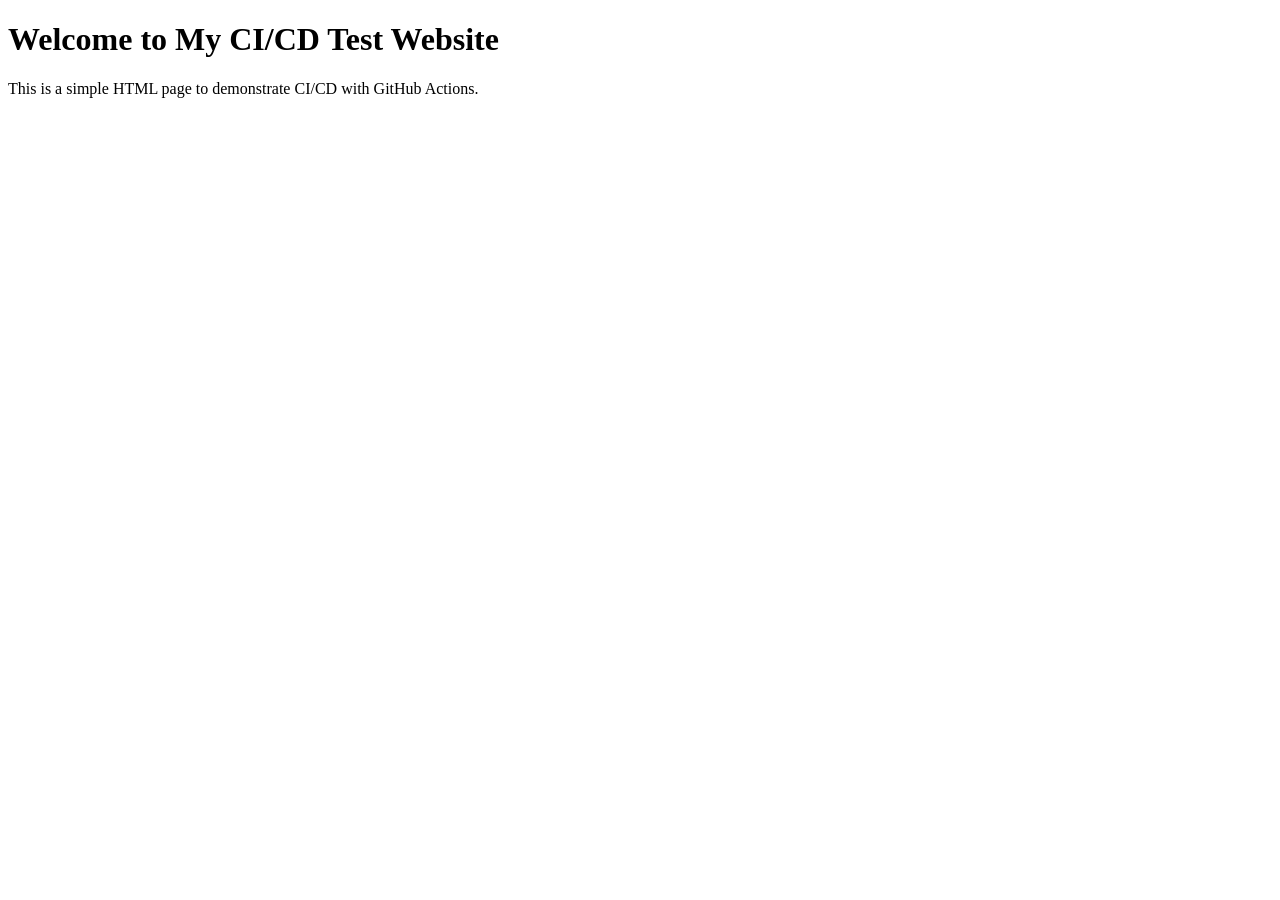
==== index.html @ bc49cac0 "test 1" ====
<!DOCTYPE html>
<html lang="en">
<head>
    <meta charset="UTF-8">
    <meta name="viewport" content="width=device-width, initial-scale=1.0">
    <title>CI/CD Test Website</title>
</head>
<body>
    <h1>Welcome to My CI/CD Test Website</h1>
    <p>This is a simple HTML page to demonstrate CI/CD with GitHub Actions.</p>
</body>
</html>
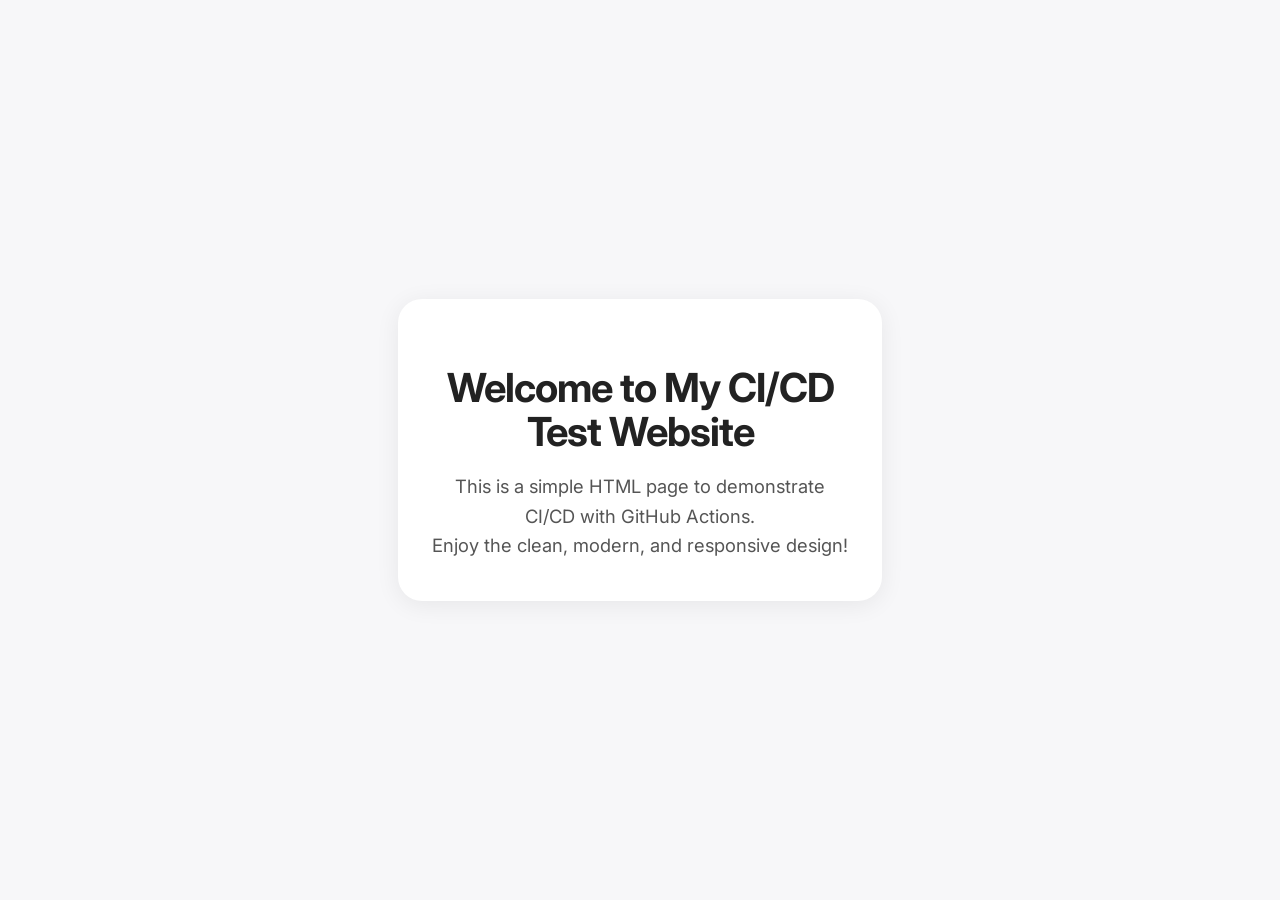
==== commit fad24a4c: "responsive text push" ====
--- a/index.html
+++ b/index.html
@@ -4,9 +4,59 @@
     <meta charset="UTF-8">
     <meta name="viewport" content="width=device-width, initial-scale=1.0">
     <title>CI/CD Test Website</title>
+    <link href="https://fonts.googleapis.com/css2?family=Inter:wght@400;700&display=swap" rel="stylesheet">
+    <style>
+        body {
+            margin: 0;
+            padding: 0;
+            font-family: 'Inter', Arial, sans-serif;
+            background: #f7f7f9;
+            color: #222;
+            min-height: 100vh;
+            display: flex;
+            flex-direction: column;
+            align-items: center;
+            justify-content: center;
+        }
+        .container {
+            background: #fff;
+            border-radius: 1.5rem;
+            box-shadow: 0 4px 24px rgba(0,0,0,0.07);
+            padding: 2.5rem 2rem;
+            max-width: 420px;
+            width: 90vw;
+            text-align: center;
+        }
+        h1 {
+            font-size: 2.5rem;
+            font-weight: 700;
+            margin-bottom: 1rem;
+            letter-spacing: -1px;
+            line-height: 1.1;
+        }
+        p {
+            font-size: 1.15rem;
+            color: #555;
+            margin-bottom: 0;
+            line-height: 1.6;
+        }
+        @media (max-width: 600px) {
+            .container {
+                padding: 1.5rem 0.5rem;
+            }
+            h1 {
+                font-size: 2rem;
+            }
+            p {
+                font-size: 1rem;
+            }
+        }
+    </style>
 </head>
 <body>
-    <h1>Welcome to My CI/CD Test Website</h1>
-    <p>This is a simple HTML page to demonstrate CI/CD with GitHub Actions.</p>
+    <div class="container">
+        <h1>Welcome to My CI/CD Test Website</h1>
+        <p>This is a simple HTML page to demonstrate CI/CD with GitHub Actions.<br>Enjoy the clean, modern, and responsive design!</p>
+    </div>
 </body>
 </html> 
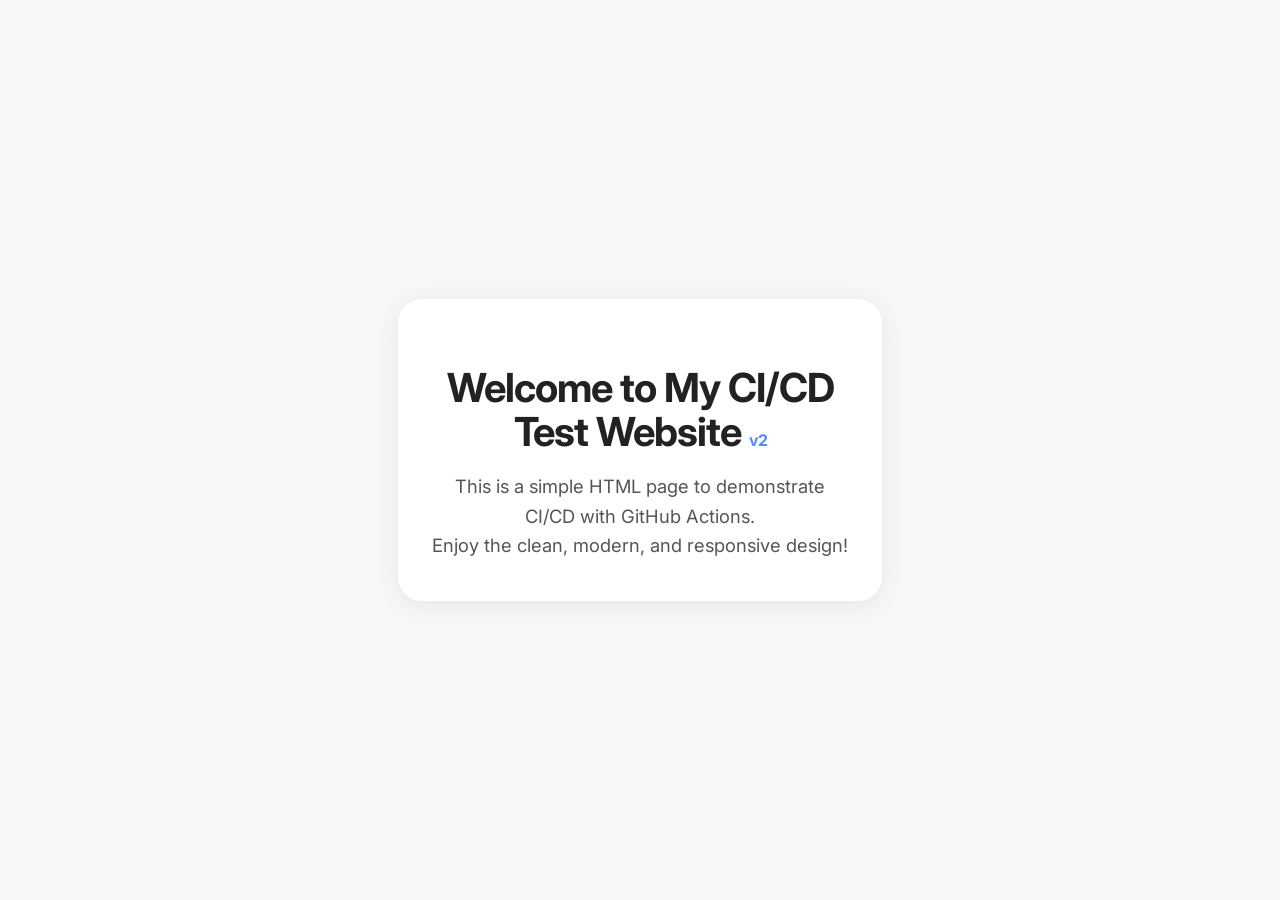
==== commit a6b0c21d: "heading" ====
--- a/index.html
+++ b/index.html
@@ -55,7 +55,7 @@
 </head>
 <body>
     <div class="container">
-        <h1>Welcome to My CI/CD Test Website</h1>
+        <h1>Welcome to My CI/CD Test Website <span style="font-size:1rem;color:#4f8cff;">v2</span></h1>
         <p>This is a simple HTML page to demonstrate CI/CD with GitHub Actions.<br>Enjoy the clean, modern, and responsive design!</p>
     </div>
 </body>
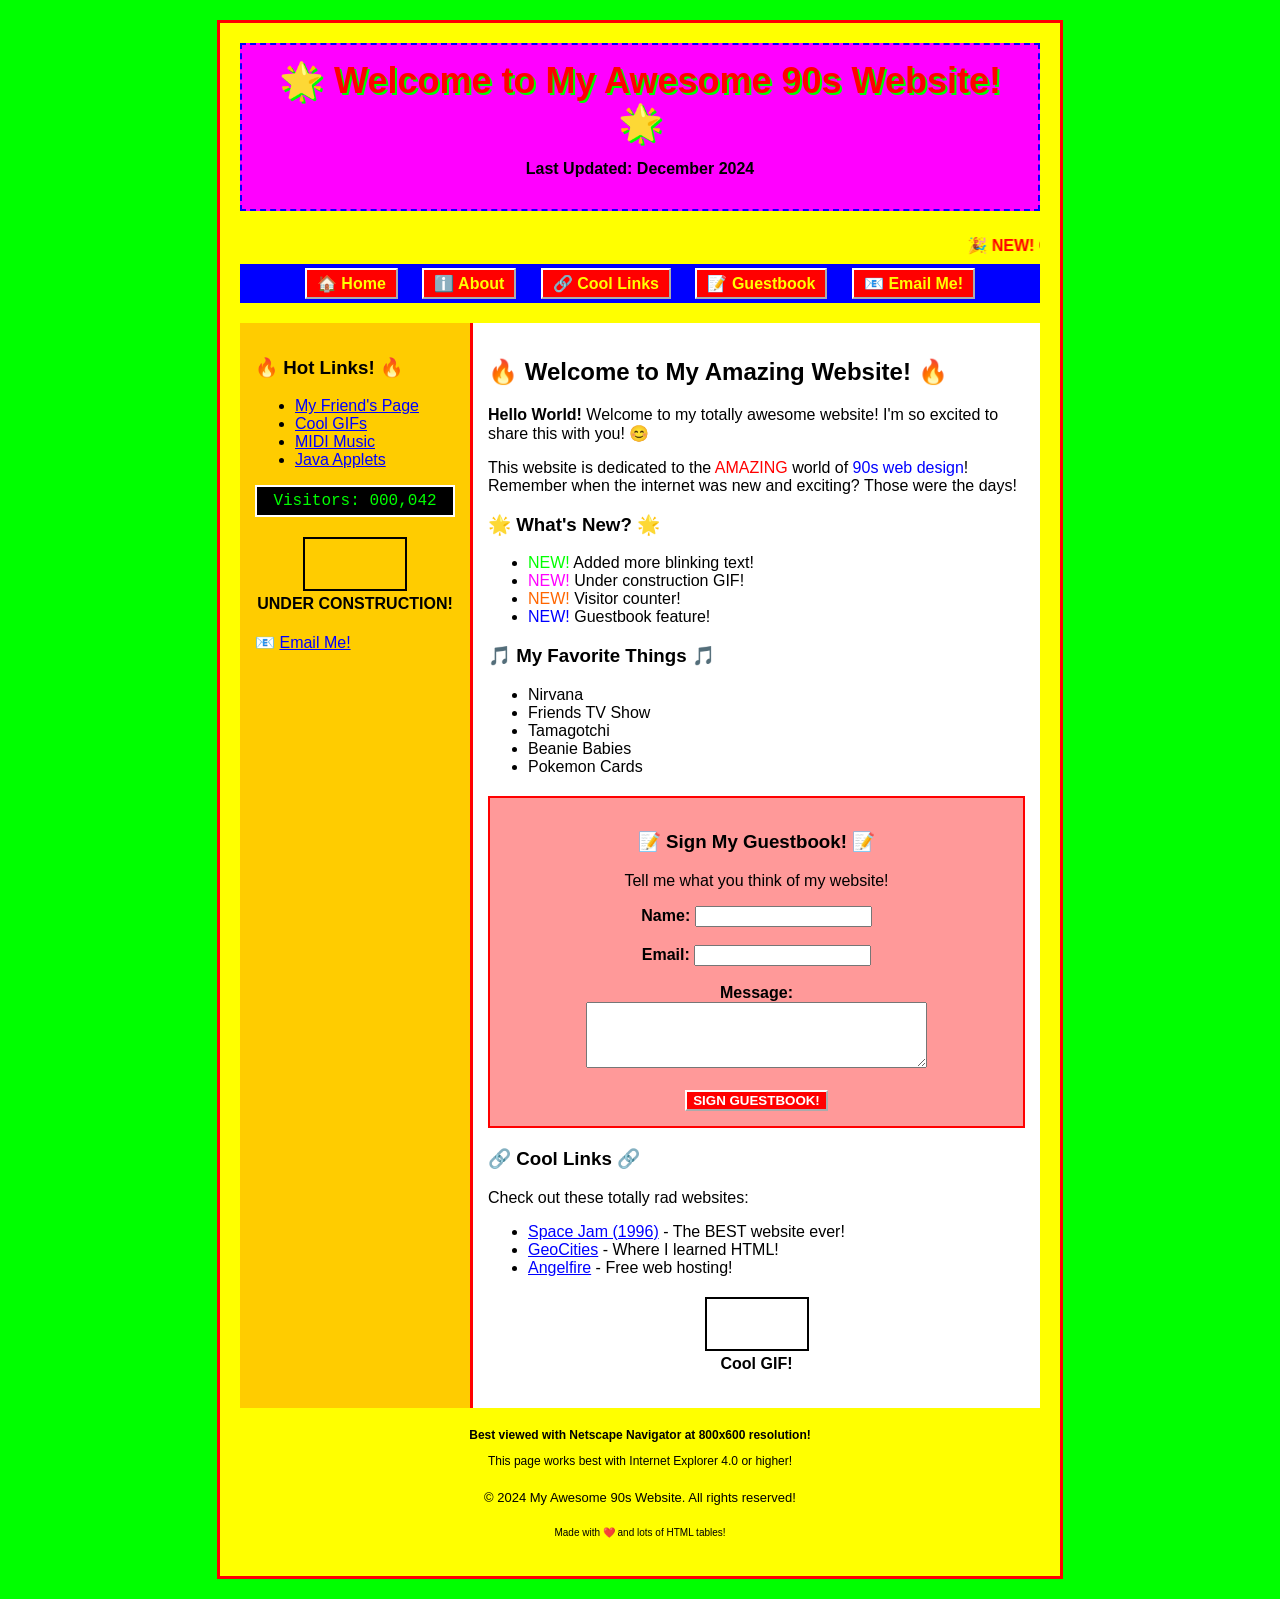
==== commit 893048f9: "Transform to authentic 90s-style website with bright colors, table layout, and nostalgic content" ====
--- a/index.html
+++ b/index.html
@@ -3,60 +3,252 @@
 <head>
     <meta charset="UTF-8">
     <meta name="viewport" content="width=device-width, initial-scale=1.0">
-    <title>CI/CD Test Website</title>
-    <link href="https://fonts.googleapis.com/css2?family=Inter:wght@400;700&display=swap" rel="stylesheet">
+    <title>🌟 Welcome to My Awesome 90s Website! 🌟</title>
     <style>
         body {
+            background: #00ff00 url('[data-uri]') repeat;
+            font-family: "Comic Sans MS", cursive, sans-serif;
             margin: 0;
-            padding: 0;
-            font-family: 'Inter', Arial, sans-serif;
-            background: #f7f7f9;
-            color: #222;
-            min-height: 100vh;
-            display: flex;
-            flex-direction: column;
-            align-items: center;
-            justify-content: center;
-        }
+            padding: 20px;
+            color: #000000;
+        }
+        
         .container {
-            background: #fff;
-            border-radius: 1.5rem;
-            box-shadow: 0 4px 24px rgba(0,0,0,0.07);
-            padding: 2.5rem 2rem;
-            max-width: 420px;
-            width: 90vw;
-            text-align: center;
-        }
-        h1 {
-            font-size: 2.5rem;
-            font-weight: 700;
-            margin-bottom: 1rem;
-            letter-spacing: -1px;
-            line-height: 1.1;
-        }
-        p {
-            font-size: 1.15rem;
-            color: #555;
-            margin-bottom: 0;
-            line-height: 1.6;
-        }
-        @media (max-width: 600px) {
-            .container {
-                padding: 1.5rem 0.5rem;
-            }
-            h1 {
-                font-size: 2rem;
-            }
-            p {
-                font-size: 1rem;
-            }
+            background: #ffff00;
+            border: 3px solid #ff0000;
+            padding: 20px;
+            max-width: 800px;
+            margin: 0 auto;
+        }
+        
+        .header {
+            text-align: center;
+            background: #ff00ff;
+            padding: 15px;
+            border: 2px dashed #0000ff;
+            margin-bottom: 20px;
+        }
+        
+        .header h1 {
+            color: #ff0000;
+            font-size: 36px;
+            text-shadow: 2px 2px #00ff00;
+            margin: 0;
+            animation: blink 1s infinite;
+        }
+        
+        @keyframes blink {
+            0%, 50% { opacity: 1; }
+            51%, 100% { opacity: 0; }
+        }
+        
+        .nav {
+            background: #0000ff;
+            padding: 10px;
+            margin-bottom: 20px;
+            text-align: center;
+        }
+        
+        .nav a {
+            color: #ffff00;
+            text-decoration: none;
+            font-weight: bold;
+            margin: 0 10px;
+            padding: 5px 10px;
+            border: 2px outset #ffffff;
+            background: #ff0000;
+        }
+        
+        .nav a:hover {
+            border: 2px inset #ffffff;
+            background: #00ff00;
+            color: #000000;
+        }
+        
+        .content {
+            display: table;
+            width: 100%;
+        }
+        
+        .sidebar {
+            display: table-cell;
+            width: 200px;
+            background: #ffcc00;
+            padding: 15px;
+            vertical-align: top;
+            border-right: 3px solid #ff0000;
+        }
+        
+        .main-content {
+            display: table-cell;
+            padding: 15px;
+            background: #ffffff;
+        }
+        
+        .construction {
+            text-align: center;
+            margin: 20px 0;
+        }
+        
+        .construction img {
+            width: 100px;
+            height: 50px;
+            border: 2px solid #000000;
+        }
+        
+        .guestbook {
+            background: #ff9999;
+            border: 2px solid #ff0000;
+            padding: 15px;
+            margin: 20px 0;
+            text-align: center;
+        }
+        
+        .counter {
+            background: #000000;
+            color: #00ff00;
+            font-family: "Courier New", monospace;
+            padding: 5px;
+            text-align: center;
+            border: 2px solid #ffffff;
+            margin: 10px 0;
+        }
+        
+        .best-viewed {
+            text-align: center;
+            margin: 20px 0;
+            font-size: 12px;
+        }
+        
+        .email-icon {
+            animation: rotate 2s linear infinite;
+        }
+        
+        @keyframes rotate {
+            from { transform: rotate(0deg); }
+            to { transform: rotate(360deg); }
+        }
+        
+        marquee {
+            background: #ffff00;
+            color: #ff0000;
+            font-weight: bold;
+            padding: 5px;
+        }
+        
+        .flame {
+            color: #ff6600;
+            font-size: 24px;
+            animation: flicker 0.5s infinite;
+        }
+        
+        @keyframes flicker {
+            0%, 100% { opacity: 1; }
+            50% { opacity: 0.5; }
         }
     </style>
 </head>
 <body>
     <div class="container">
-        <h1>Welcome to My CI/CD Test Website <span style="font-size:1rem;color:#4f8cff;">v2</span></h1>
-        <p>This is a simple HTML page to demonstrate CI/CD with GitHub Actions.<br>Enjoy the clean, modern, and responsive design!</p>
+        <div class="header">
+            <h1>🌟 Welcome to My Awesome 90s Website! 🌟</h1>
+            <p><strong>Last Updated: December 2024</strong></p>
+        </div>
+        
+        <marquee scrollamount="5">🎉 NEW! Check out our amazing content! 🎉</marquee>
+        
+        <div class="nav">
+            <a href="#home">🏠 Home</a>
+            <a href="#about">ℹ️ About</a>
+            <a href="#links">🔗 Cool Links</a>
+            <a href="#guestbook">📝 Guestbook</a>
+            <a href="#email">📧 Email Me!</a>
+        </div>
+        
+        <div class="content">
+            <div class="sidebar">
+                <h3>🔥 Hot Links! 🔥</h3>
+                <ul>
+                    <li><a href="#" style="color: #0000ff; text-decoration: underline;">My Friend's Page</a></li>
+                    <li><a href="#" style="color: #0000ff; text-decoration: underline;">Cool GIFs</a></li>
+                    <li><a href="#" style="color: #0000ff; text-decoration: underline;">MIDI Music</a></li>
+                    <li><a href="#" style="color: #0000ff; text-decoration: underline;">Java Applets</a></li>
+                </ul>
+                
+                <div class="counter">
+                    Visitors: 000,042
+                </div>
+                
+                <div class="construction">
+                    <img src="[data-uri]" alt="Under Construction">
+                    <br><strong>UNDER CONSTRUCTION!</strong>
+                </div>
+                
+                <div class="email-icon">
+                    📧 <a href="mailto:webmaster@90s.com" style="color: #0000ff;">Email Me!</a>
+                </div>
+            </div>
+            
+            <div class="main-content">
+                <h2><span class="flame">🔥</span> Welcome to My Amazing Website! <span class="flame">🔥</span></h2>
+                
+                <p><strong>Hello World!</strong> Welcome to my totally awesome website! I'm so excited to share this with you! 😊</p>
+                
+                <p>This website is dedicated to the <font color="#ff0000">AMAZING</font> world of <font color="#0000ff">90s web design</font>! Remember when the internet was new and exciting? Those were the days!</p>
+                
+                <h3>🌟 What's New? 🌟</h3>
+                <ul>
+                    <li><font color="#00ff00">NEW!</font> Added more blinking text!</li>
+                    <li><font color="#ff00ff">NEW!</font> Under construction GIF!</li>
+                    <li><font color="#ff6600">NEW!</font> Visitor counter!</li>
+                    <li><font color="#0000ff">NEW!</font> Guestbook feature!</li>
+                </ul>
+                
+                <h3>🎵 My Favorite Things 🎵</h3>
+                <ul>
+                    <li>Nirvana</li>
+                    <li>Friends TV Show</li>
+                    <li>Tamagotchi</li>
+                    <li>Beanie Babies</li>
+                    <li>Pokemon Cards</li>
+                </ul>
+                
+                <div class="guestbook">
+                    <h3>📝 Sign My Guestbook! 📝</h3>
+                    <p>Tell me what you think of my website!</p>
+                    <form>
+                        <strong>Name:</strong> <input type="text" size="20"><br><br>
+                        <strong>Email:</strong> <input type="text" size="20"><br><br>
+                        <strong>Message:</strong><br>
+                        <textarea rows="4" cols="40"></textarea><br><br>
+                        <input type="submit" value="SIGN GUESTBOOK!" style="background: #ff0000; color: #ffffff; font-weight: bold; border: 2px outset #ffffff;">
+                    </form>
+                </div>
+                
+                <h3>🔗 Cool Links 🔗</h3>
+                <p>Check out these totally rad websites:</p>
+                <ul>
+                    <li><a href="#" style="color: #0000ff; text-decoration: underline;">Space Jam (1996)</a> - The BEST website ever!</li>
+                    <li><a href="#" style="color: #0000ff; text-decoration: underline;">GeoCities</a> - Where I learned HTML!</li>
+                    <li><a href="#" style="color: #0000ff; text-decoration: underline;">Angelfire</a> - Free web hosting!</li>
+                </ul>
+                
+                <div style="text-align: center; margin: 20px 0;">
+                    <img src="[data-uri]" alt="Cool GIF" width="100" height="50" style="border: 2px solid #000000;">
+                    <br><strong>Cool GIF!</strong>
+                </div>
+            </div>
+        </div>
+        
+        <div class="best-viewed">
+            <p><strong>Best viewed with Netscape Navigator at 800x600 resolution!</strong></p>
+            <p>This page works best with Internet Explorer 4.0 or higher!</p>
+        </div>
+        
+        <div style="text-align: center; margin-top: 20px;">
+            <p><font size="2">© 2024 My Awesome 90s Website. All rights reserved!</font></p>
+            <p><font size="1">Made with ❤️ and lots of HTML tables!</font></p>
+        </div>
     </div>
 </body>
 </html> 
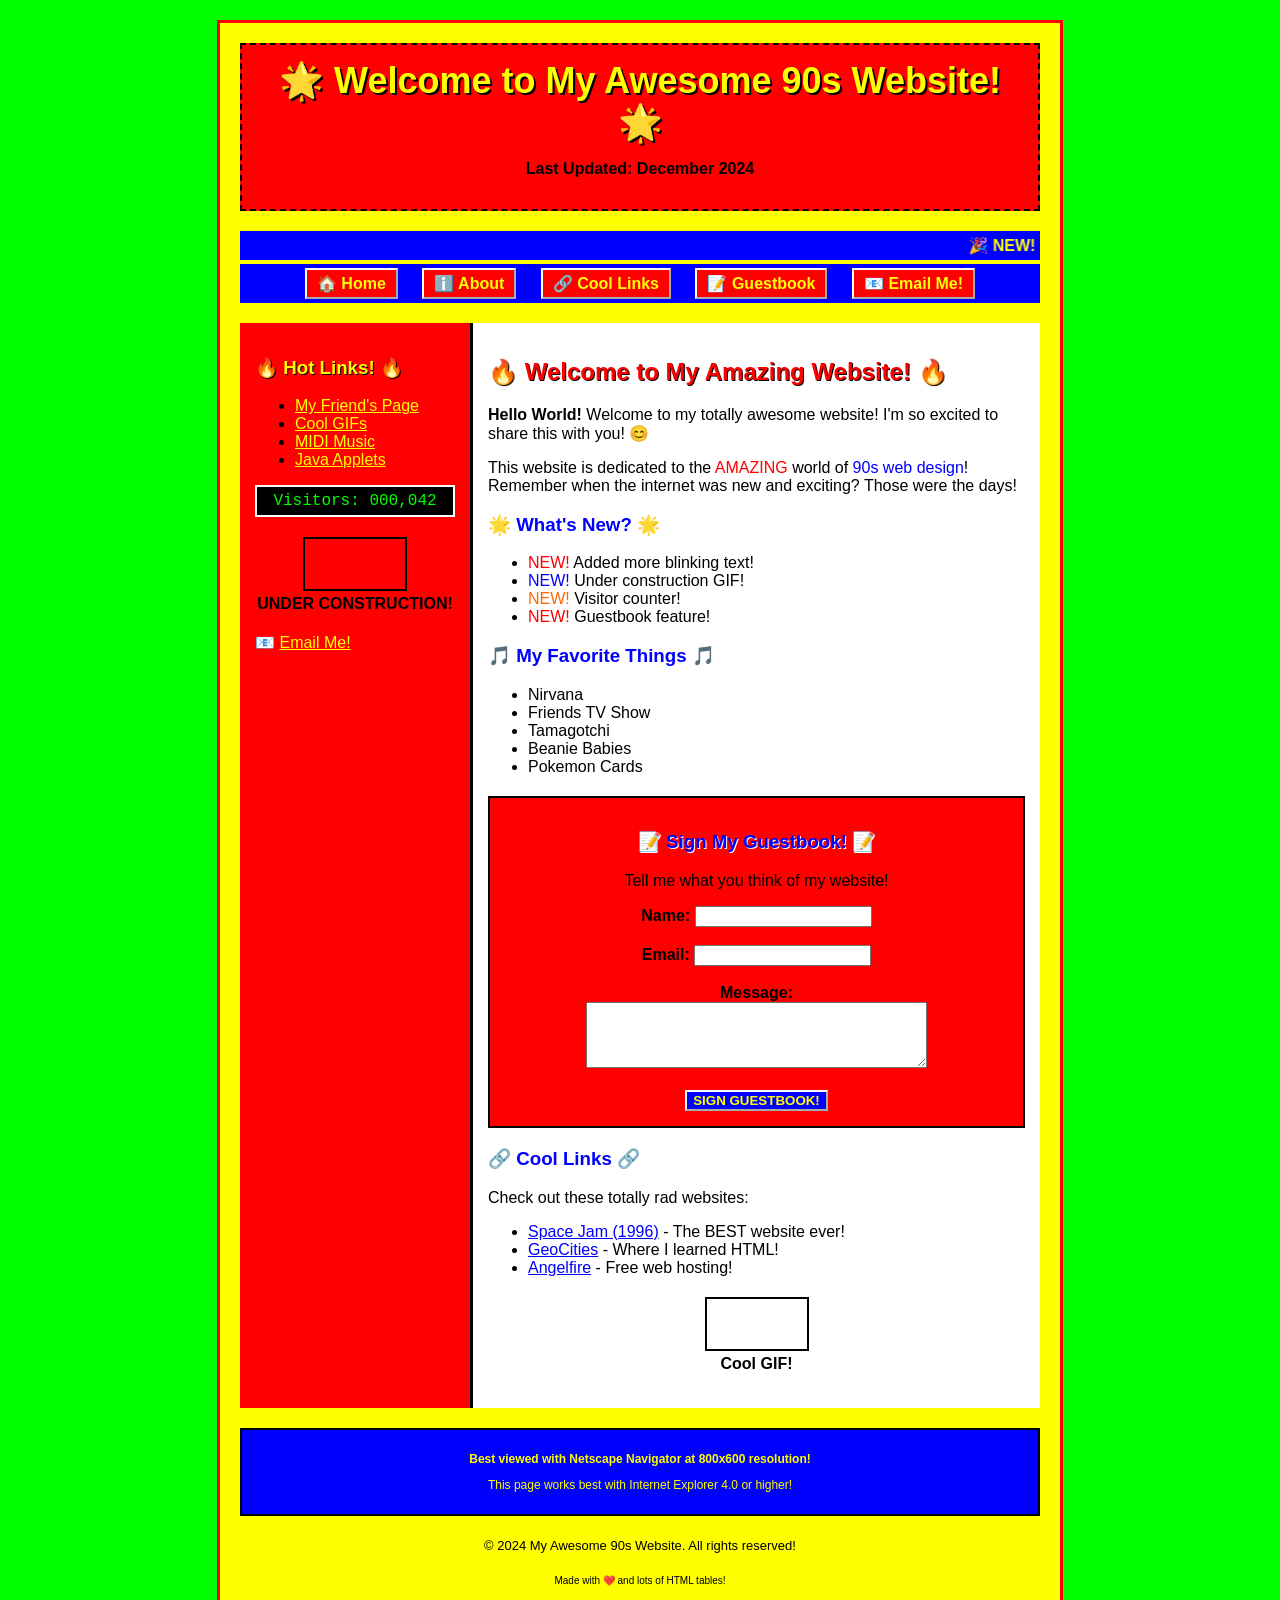
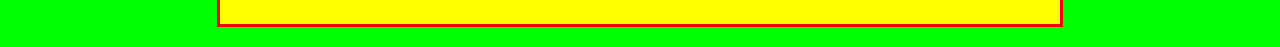
==== commit afa5c023: "Refine 90s design: reduce color palette for better coherence" ====
--- a/index.html
+++ b/index.html
@@ -23,16 +23,16 @@
         
         .header {
             text-align: center;
-            background: #ff00ff;
-            padding: 15px;
-            border: 2px dashed #0000ff;
+            background: #ff0000;
+            padding: 15px;
+            border: 2px dashed #000000;
             margin-bottom: 20px;
         }
         
         .header h1 {
-            color: #ff0000;
+            color: #ffff00;
             font-size: 36px;
-            text-shadow: 2px 2px #00ff00;
+            text-shadow: 2px 2px #000000;
             margin: 0;
             animation: blink 1s infinite;
         }
@@ -61,7 +61,7 @@
         
         .nav a:hover {
             border: 2px inset #ffffff;
-            background: #00ff00;
+            background: #ffff00;
             color: #000000;
         }
         
@@ -73,10 +73,20 @@
         .sidebar {
             display: table-cell;
             width: 200px;
-            background: #ffcc00;
+            background: #ff0000;
             padding: 15px;
             vertical-align: top;
-            border-right: 3px solid #ff0000;
+            border-right: 3px solid #000000;
+        }
+        
+        .sidebar h3 {
+            color: #ffff00;
+            text-shadow: 1px 1px #000000;
+        }
+        
+        .sidebar a {
+            color: #ffff00;
+            text-decoration: underline;
         }
         
         .main-content {
@@ -97,11 +107,16 @@
         }
         
         .guestbook {
-            background: #ff9999;
-            border: 2px solid #ff0000;
+            background: #ff0000;
+            border: 2px solid #000000;
             padding: 15px;
             margin: 20px 0;
             text-align: center;
+        }
+        
+        .guestbook h3 {
+            color: #ffff00;
+            text-shadow: 1px 1px #000000;
         }
         
         .counter {
@@ -118,6 +133,10 @@
             text-align: center;
             margin: 20px 0;
             font-size: 12px;
+            background: #0000ff;
+            color: #ffff00;
+            padding: 10px;
+            border: 2px solid #000000;
         }
         
         .email-icon {
@@ -130,8 +149,8 @@
         }
         
         marquee {
-            background: #ffff00;
-            color: #ff0000;
+            background: #0000ff;
+            color: #ffff00;
             font-weight: bold;
             padding: 5px;
         }
@@ -145,6 +164,21 @@
         @keyframes flicker {
             0%, 100% { opacity: 1; }
             50% { opacity: 0.5; }
+        }
+        
+        .main-content h2 {
+            color: #ff0000;
+            text-shadow: 1px 1px #000000;
+        }
+        
+        .main-content h3 {
+            color: #0000ff;
+            text-shadow: 1px 1px #ffffff;
+        }
+        
+        .main-content a {
+            color: #0000ff;
+            text-decoration: underline;
         }
     </style>
 </head>
@@ -169,10 +203,10 @@
             <div class="sidebar">
                 <h3>🔥 Hot Links! 🔥</h3>
                 <ul>
-                    <li><a href="#" style="color: #0000ff; text-decoration: underline;">My Friend's Page</a></li>
-                    <li><a href="#" style="color: #0000ff; text-decoration: underline;">Cool GIFs</a></li>
-                    <li><a href="#" style="color: #0000ff; text-decoration: underline;">MIDI Music</a></li>
-                    <li><a href="#" style="color: #0000ff; text-decoration: underline;">Java Applets</a></li>
+                    <li><a href="#">My Friend's Page</a></li>
+                    <li><a href="#">Cool GIFs</a></li>
+                    <li><a href="#">MIDI Music</a></li>
+                    <li><a href="#">Java Applets</a></li>
                 </ul>
                 
                 <div class="counter">
@@ -185,7 +219,7 @@
                 </div>
                 
                 <div class="email-icon">
-                    📧 <a href="mailto:webmaster@90s.com" style="color: #0000ff;">Email Me!</a>
+                    📧 <a href="mailto:webmaster@90s.com">Email Me!</a>
                 </div>
             </div>
             
@@ -198,10 +232,10 @@
                 
                 <h3>🌟 What's New? 🌟</h3>
                 <ul>
-                    <li><font color="#00ff00">NEW!</font> Added more blinking text!</li>
-                    <li><font color="#ff00ff">NEW!</font> Under construction GIF!</li>
+                    <li><font color="#ff0000">NEW!</font> Added more blinking text!</li>
+                    <li><font color="#0000ff">NEW!</font> Under construction GIF!</li>
                     <li><font color="#ff6600">NEW!</font> Visitor counter!</li>
-                    <li><font color="#0000ff">NEW!</font> Guestbook feature!</li>
+                    <li><font color="#ff0000">NEW!</font> Guestbook feature!</li>
                 </ul>
                 
                 <h3>🎵 My Favorite Things 🎵</h3>
@@ -221,16 +255,16 @@
                         <strong>Email:</strong> <input type="text" size="20"><br><br>
                         <strong>Message:</strong><br>
                         <textarea rows="4" cols="40"></textarea><br><br>
-                        <input type="submit" value="SIGN GUESTBOOK!" style="background: #ff0000; color: #ffffff; font-weight: bold; border: 2px outset #ffffff;">
+                        <input type="submit" value="SIGN GUESTBOOK!" style="background: #0000ff; color: #ffff00; font-weight: bold; border: 2px outset #ffffff;">
                     </form>
                 </div>
                 
                 <h3>🔗 Cool Links 🔗</h3>
                 <p>Check out these totally rad websites:</p>
                 <ul>
-                    <li><a href="#" style="color: #0000ff; text-decoration: underline;">Space Jam (1996)</a> - The BEST website ever!</li>
-                    <li><a href="#" style="color: #0000ff; text-decoration: underline;">GeoCities</a> - Where I learned HTML!</li>
-                    <li><a href="#" style="color: #0000ff; text-decoration: underline;">Angelfire</a> - Free web hosting!</li>
+                    <li><a href="#">Space Jam (1996)</a> - The BEST website ever!</li>
+                    <li><a href="#">GeoCities</a> - Where I learned HTML!</li>
+                    <li><a href="#">Angelfire</a> - Free web hosting!</li>
                 </ul>
                 
                 <div style="text-align: center; margin: 20px 0;">
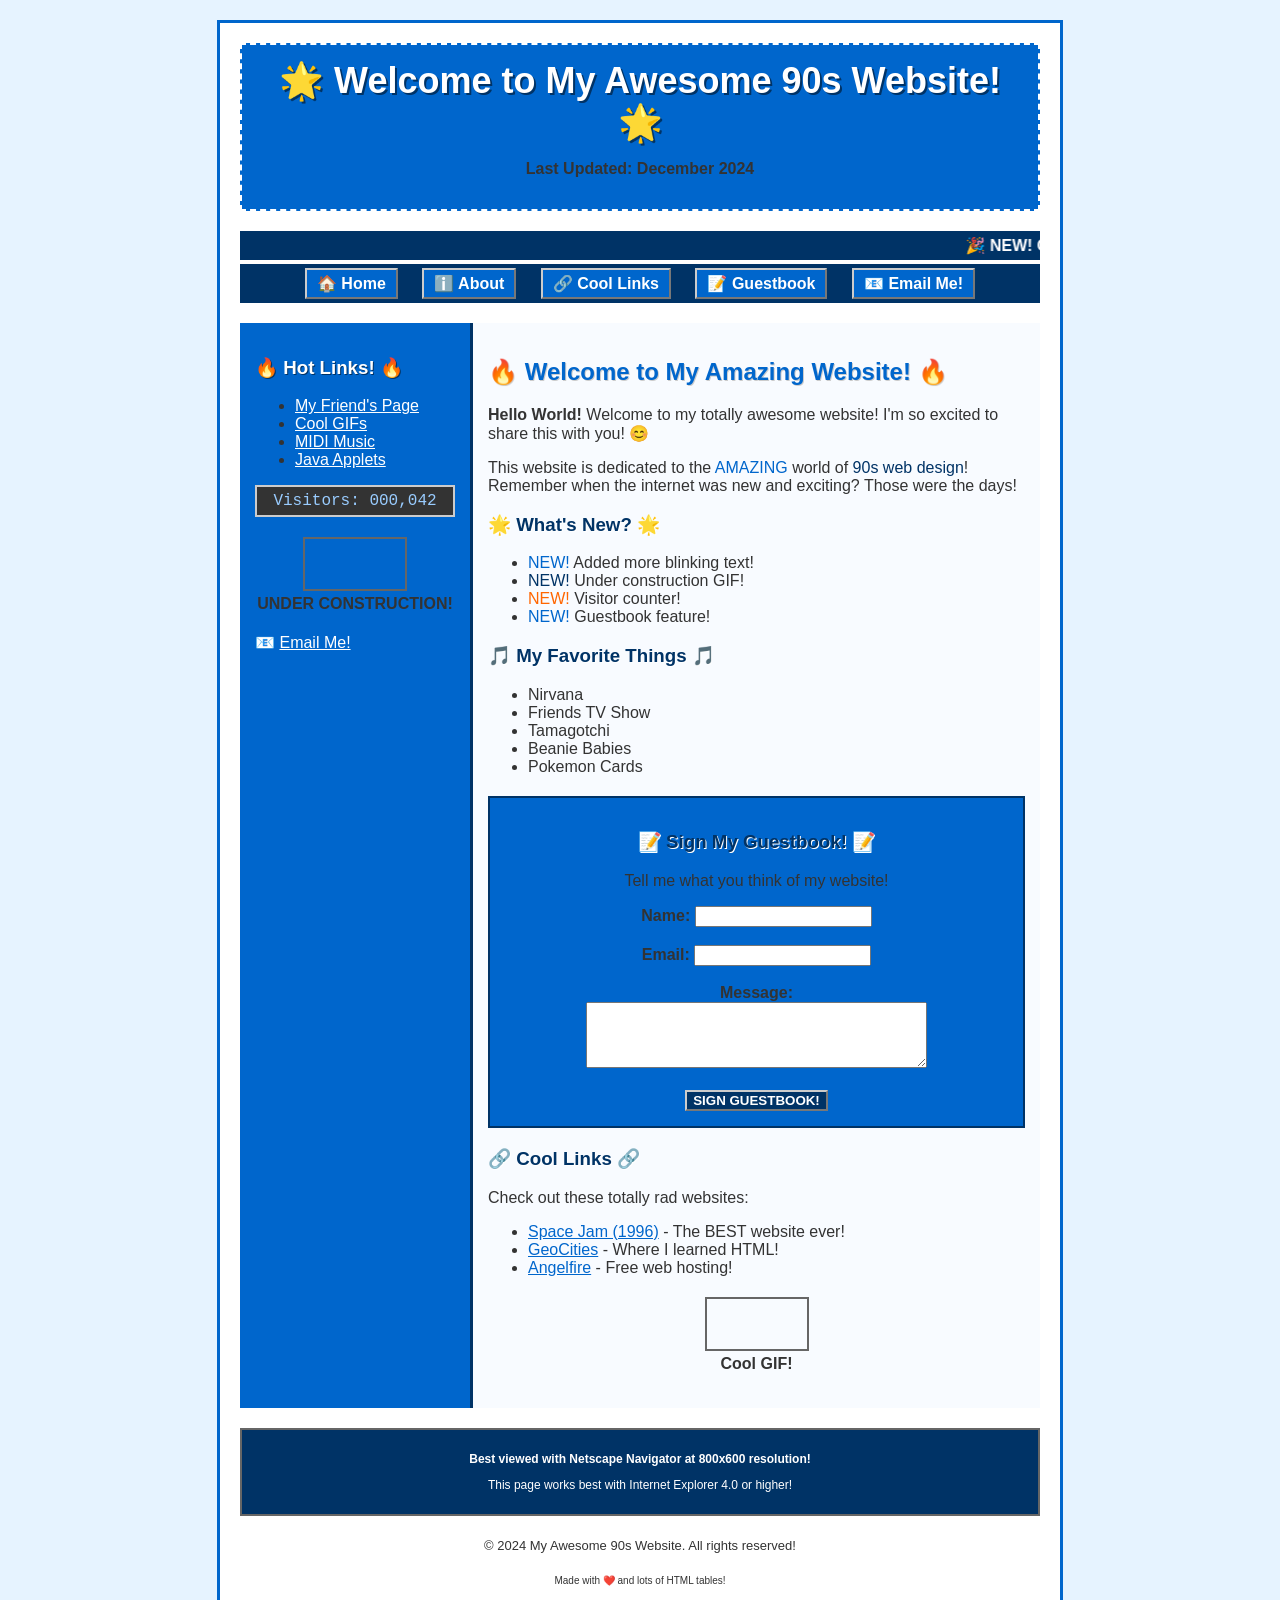
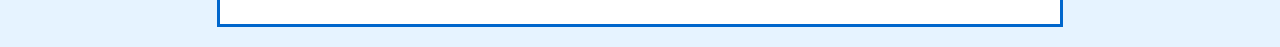
==== commit 93a9a83f: "Transform to blue-themed 90s design with light/dark/grey variations" ====
--- a/index.html
+++ b/index.html
@@ -6,16 +6,16 @@
     <title>🌟 Welcome to My Awesome 90s Website! 🌟</title>
     <style>
         body {
-            background: #00ff00 url('[data-uri]') repeat;
+            background: #e6f3ff url('[data-uri]') repeat;
             font-family: "Comic Sans MS", cursive, sans-serif;
             margin: 0;
             padding: 20px;
-            color: #000000;
+            color: #333333;
         }
         
         .container {
-            background: #ffff00;
-            border: 3px solid #ff0000;
+            background: #ffffff;
+            border: 3px solid #0066cc;
             padding: 20px;
             max-width: 800px;
             margin: 0 auto;
@@ -23,16 +23,16 @@
         
         .header {
             text-align: center;
-            background: #ff0000;
-            padding: 15px;
-            border: 2px dashed #000000;
+            background: #0066cc;
+            padding: 15px;
+            border: 2px dashed #ffffff;
             margin-bottom: 20px;
         }
         
         .header h1 {
-            color: #ffff00;
+            color: #ffffff;
             font-size: 36px;
-            text-shadow: 2px 2px #000000;
+            text-shadow: 2px 2px #003366;
             margin: 0;
             animation: blink 1s infinite;
         }
@@ -43,26 +43,26 @@
         }
         
         .nav {
-            background: #0000ff;
+            background: #003366;
             padding: 10px;
             margin-bottom: 20px;
             text-align: center;
         }
         
         .nav a {
-            color: #ffff00;
+            color: #ffffff;
             text-decoration: none;
             font-weight: bold;
             margin: 0 10px;
             padding: 5px 10px;
-            border: 2px outset #ffffff;
-            background: #ff0000;
+            border: 2px outset #cccccc;
+            background: #0066cc;
         }
         
         .nav a:hover {
-            border: 2px inset #ffffff;
-            background: #ffff00;
-            color: #000000;
+            border: 2px inset #cccccc;
+            background: #99ccff;
+            color: #003366;
         }
         
         .content {
@@ -73,26 +73,26 @@
         .sidebar {
             display: table-cell;
             width: 200px;
-            background: #ff0000;
+            background: #0066cc;
             padding: 15px;
             vertical-align: top;
-            border-right: 3px solid #000000;
+            border-right: 3px solid #003366;
         }
         
         .sidebar h3 {
-            color: #ffff00;
-            text-shadow: 1px 1px #000000;
+            color: #ffffff;
+            text-shadow: 1px 1px #003366;
         }
         
         .sidebar a {
-            color: #ffff00;
+            color: #ffffff;
             text-decoration: underline;
         }
         
         .main-content {
             display: table-cell;
             padding: 15px;
-            background: #ffffff;
+            background: #f8fbff;
         }
         
         .construction {
@@ -103,29 +103,29 @@
         .construction img {
             width: 100px;
             height: 50px;
-            border: 2px solid #000000;
+            border: 2px solid #666666;
         }
         
         .guestbook {
-            background: #ff0000;
-            border: 2px solid #000000;
+            background: #0066cc;
+            border: 2px solid #003366;
             padding: 15px;
             margin: 20px 0;
             text-align: center;
         }
         
         .guestbook h3 {
-            color: #ffff00;
-            text-shadow: 1px 1px #000000;
+            color: #ffffff;
+            text-shadow: 1px 1px #003366;
         }
         
         .counter {
-            background: #000000;
-            color: #00ff00;
+            background: #333333;
+            color: #99ccff;
             font-family: "Courier New", monospace;
             padding: 5px;
             text-align: center;
-            border: 2px solid #ffffff;
+            border: 2px solid #cccccc;
             margin: 10px 0;
         }
         
@@ -133,10 +133,10 @@
             text-align: center;
             margin: 20px 0;
             font-size: 12px;
-            background: #0000ff;
-            color: #ffff00;
+            background: #003366;
+            color: #ffffff;
             padding: 10px;
-            border: 2px solid #000000;
+            border: 2px solid #666666;
         }
         
         .email-icon {
@@ -149,8 +149,8 @@
         }
         
         marquee {
-            background: #0000ff;
-            color: #ffff00;
+            background: #003366;
+            color: #ffffff;
             font-weight: bold;
             padding: 5px;
         }
@@ -167,17 +167,17 @@
         }
         
         .main-content h2 {
-            color: #ff0000;
-            text-shadow: 1px 1px #000000;
+            color: #0066cc;
+            text-shadow: 1px 1px #cccccc;
         }
         
         .main-content h3 {
-            color: #0000ff;
+            color: #003366;
             text-shadow: 1px 1px #ffffff;
         }
         
         .main-content a {
-            color: #0000ff;
+            color: #0066cc;
             text-decoration: underline;
         }
     </style>
@@ -228,14 +228,14 @@
                 
                 <p><strong>Hello World!</strong> Welcome to my totally awesome website! I'm so excited to share this with you! 😊</p>
                 
-                <p>This website is dedicated to the <font color="#ff0000">AMAZING</font> world of <font color="#0000ff">90s web design</font>! Remember when the internet was new and exciting? Those were the days!</p>
+                <p>This website is dedicated to the <font color="#0066cc">AMAZING</font> world of <font color="#003366">90s web design</font>! Remember when the internet was new and exciting? Those were the days!</p>
                 
                 <h3>🌟 What's New? 🌟</h3>
                 <ul>
-                    <li><font color="#ff0000">NEW!</font> Added more blinking text!</li>
-                    <li><font color="#0000ff">NEW!</font> Under construction GIF!</li>
+                    <li><font color="#0066cc">NEW!</font> Added more blinking text!</li>
+                    <li><font color="#003366">NEW!</font> Under construction GIF!</li>
                     <li><font color="#ff6600">NEW!</font> Visitor counter!</li>
-                    <li><font color="#ff0000">NEW!</font> Guestbook feature!</li>
+                    <li><font color="#0066cc">NEW!</font> Guestbook feature!</li>
                 </ul>
                 
                 <h3>🎵 My Favorite Things 🎵</h3>
@@ -255,7 +255,7 @@
                         <strong>Email:</strong> <input type="text" size="20"><br><br>
                         <strong>Message:</strong><br>
                         <textarea rows="4" cols="40"></textarea><br><br>
-                        <input type="submit" value="SIGN GUESTBOOK!" style="background: #0000ff; color: #ffff00; font-weight: bold; border: 2px outset #ffffff;">
+                        <input type="submit" value="SIGN GUESTBOOK!" style="background: #003366; color: #ffffff; font-weight: bold; border: 2px outset #cccccc;">
                     </form>
                 </div>
                 
@@ -268,7 +268,7 @@
                 </ul>
                 
                 <div style="text-align: center; margin: 20px 0;">
-                    <img src="[data-uri]" alt="Cool GIF" width="100" height="50" style="border: 2px solid #000000;">
+                    <img src="[data-uri]" alt="Cool GIF" width="100" height="50" style="border: 2px solid #666666;">
                     <br><strong>Cool GIF!</strong>
                 </div>
             </div>
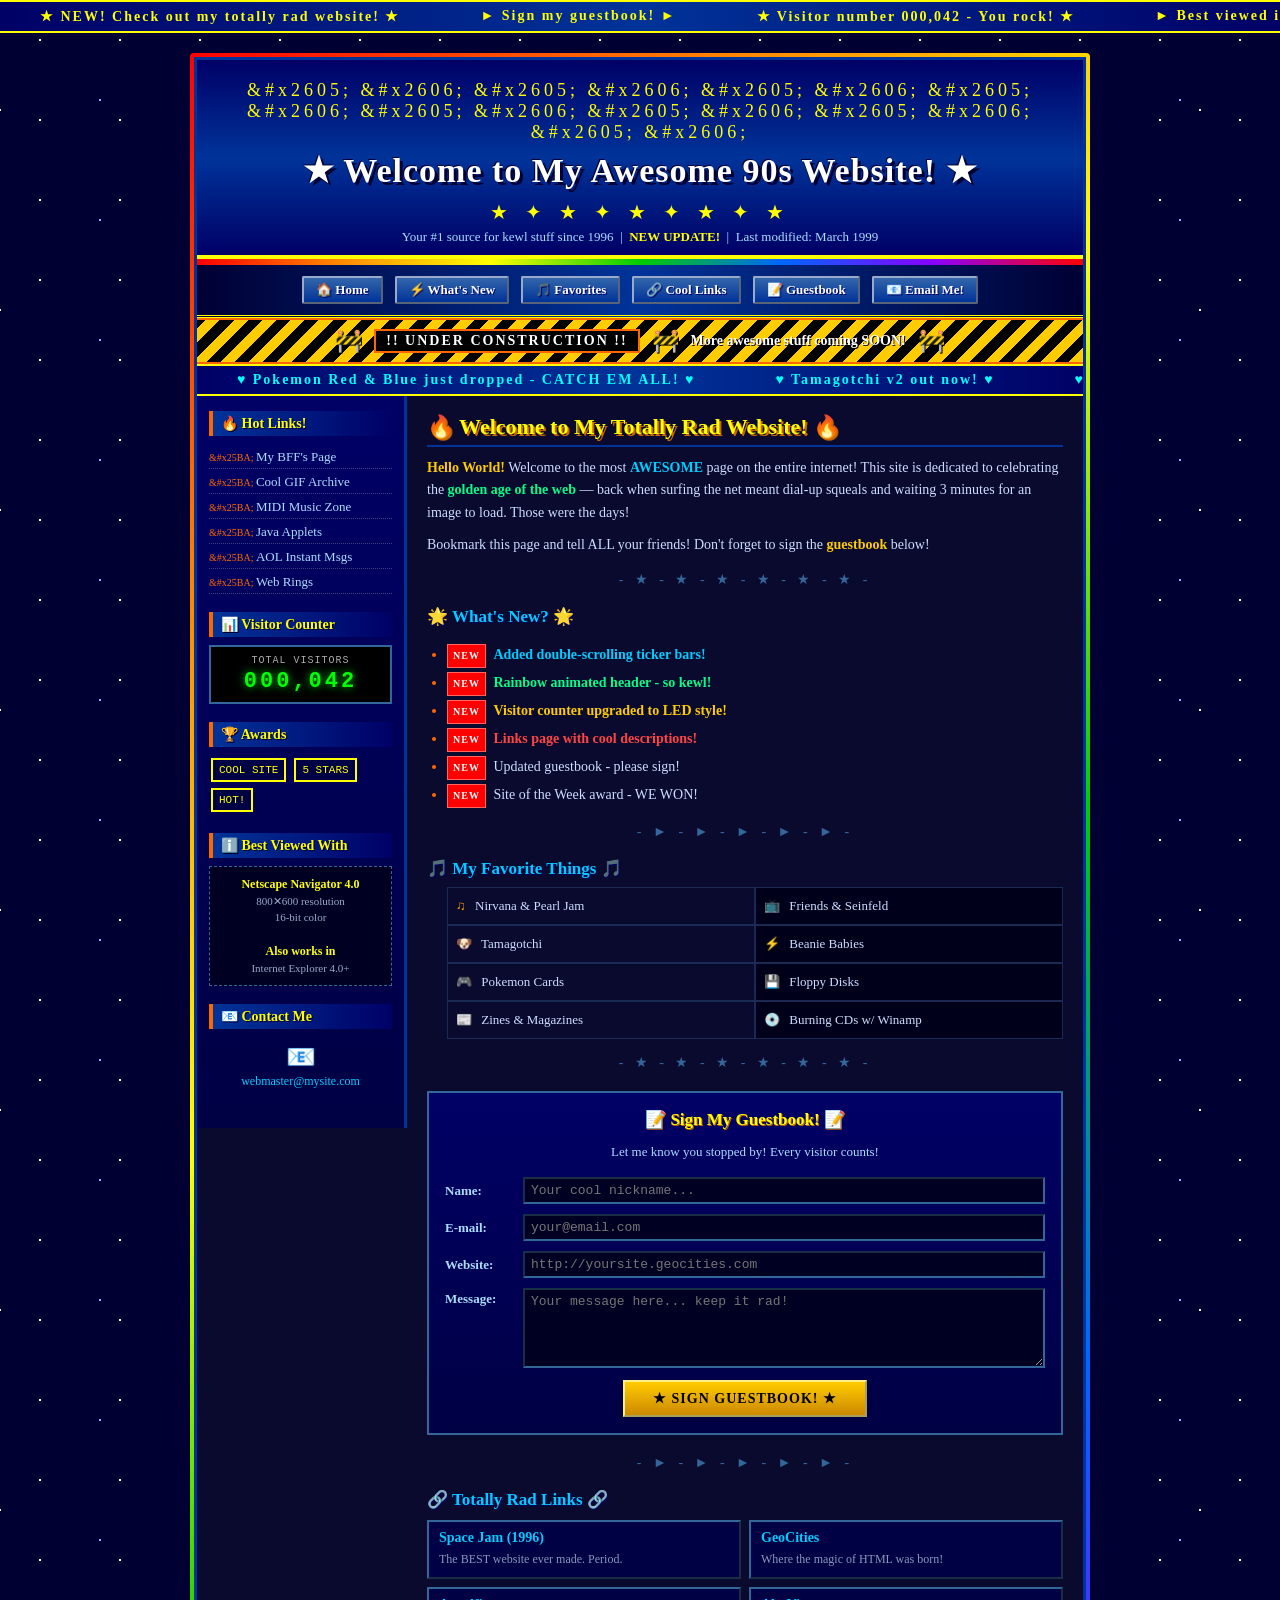
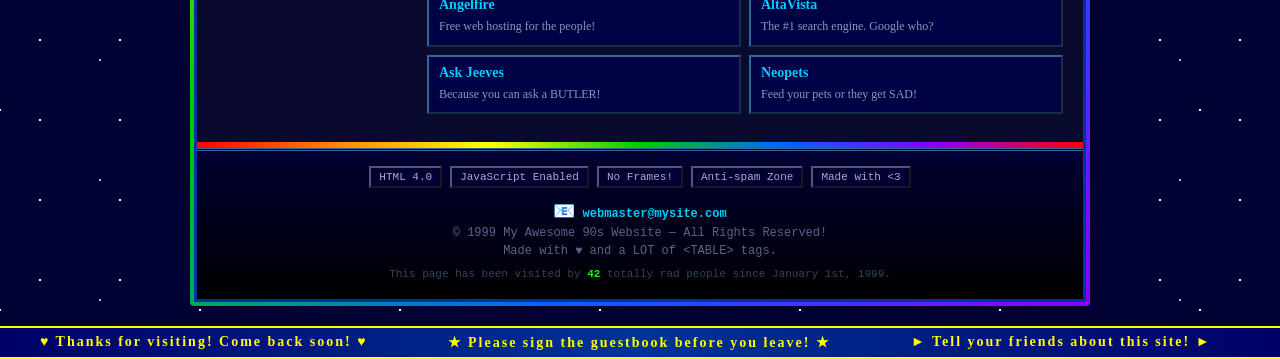
==== commit b59bb37d: "Redesign 90s page v2.0 - better visuals, better structure, same retro vibe - Replace deprecated <fon" ====
--- a/index.html
+++ b/index.html
@@ -3,286 +3,891 @@
 <head>
     <meta charset="UTF-8">
     <meta name="viewport" content="width=device-width, initial-scale=1.0">
-    <title>🌟 Welcome to My Awesome 90s Website! 🌟</title>
+    <title>&#x2605; Welcome to My Awesome 90s Website! &#x2605;</title>
     <style>
+        /* =========================================
+           90s MEGA SITE v2.0 - Now With More Kewl!
+           ========================================= */
+
+        @keyframes rainbow {
+            0%   { color: #ff0000; }
+            16%  { color: #ff8800; }
+            33%  { color: #ffff00; }
+            50%  { color: #00cc00; }
+            66%  { color: #0066ff; }
+            83%  { color: #8800ff; }
+            100% { color: #ff0000; }
+        }
+
+        @keyframes blink {
+            0%, 49% { opacity: 1; }
+            50%, 100% { opacity: 0; }
+        }
+
+        @keyframes flicker {
+            0%, 100% { opacity: 1; transform: scale(1); }
+            50% { opacity: 0.7; transform: scale(1.1); }
+        }
+
+        @keyframes spin {
+            from { transform: rotate(0deg); }
+            to   { transform: rotate(360deg); }
+        }
+
+        @keyframes marquee-left {
+            0%   { transform: translateX(100%); }
+            100% { transform: translateX(-100%); }
+        }
+
+        @keyframes marquee-right {
+            0%   { transform: translateX(-100%); }
+            100% { transform: translateX(100%); }
+        }
+
+        @keyframes pulse-glow {
+            0%, 100% { text-shadow: 0 0 5px #ffff00, 0 0 10px #ff6600; }
+            50%       { text-shadow: 0 0 15px #ffff00, 0 0 30px #ff6600, 0 0 40px #ff0000; }
+        }
+
+        @keyframes construction-flash {
+            0%, 100% { background: #ff6600; }
+            50%       { background: #000000; }
+        }
+
+        @keyframes bounce {
+            0%, 100% { transform: translateY(0); }
+            50%       { transform: translateY(-6px); }
+        }
+
+        * {
+            box-sizing: border-box;
+        }
+
         body {
-            background: #e6f3ff url('[data-uri]') repeat;
-            font-family: "Comic Sans MS", cursive, sans-serif;
             margin: 0;
-            padding: 20px;
-            color: #333333;
-        }
-        
+            padding: 0;
+            font-family: "Comic Sans MS", "Chalkboard SE", cursive;
+            background-color: #000033;
+            /* Tiled star-field background using CSS gradients */
+            background-image:
+                radial-gradient(circle, #ffffff 1px, transparent 1px),
+                radial-gradient(circle, #aaaaff 1px, transparent 1px),
+                radial-gradient(circle, #ffffff 1px, transparent 1px);
+            background-size: 80px 80px, 120px 120px, 200px 200px;
+            background-position: 0 0, 40px 40px, 100px 10px;
+            color: #ffffff;
+            min-height: 100vh;
+        }
+
+        /* ---- TICKER BARS ---- */
+        .ticker-wrap {
+            background: linear-gradient(90deg, #000066, #003399, #000066);
+            border-top: 2px solid #ffff00;
+            border-bottom: 2px solid #ffff00;
+            overflow: hidden;
+            padding: 6px 0;
+        }
+
+        .ticker-track {
+            display: flex;
+            white-space: nowrap;
+            animation: marquee-left 18s linear infinite;
+            color: #ffff00;
+            font-weight: bold;
+            font-size: 14px;
+            letter-spacing: 2px;
+        }
+
+        .ticker-track span {
+            padding: 0 40px;
+        }
+
+        .ticker-wrap-right .ticker-track {
+            animation: marquee-right 22s linear infinite;
+            color: #00ffff;
+        }
+
+        /* ---- OUTER WRAPPER ---- */
+        .outer-wrapper {
+            max-width: 900px;
+            margin: 20px auto;
+            padding: 4px;
+            background: linear-gradient(135deg, #ff0000, #ff8800, #ffff00, #00cc00, #0066ff, #8800ff);
+            border-radius: 4px;
+        }
+
         .container {
-            background: #ffffff;
-            border: 3px solid #0066cc;
-            padding: 20px;
-            max-width: 800px;
-            margin: 0 auto;
-        }
-        
+            background: #0a0a2e;
+            border: 3px solid #003399;
+            padding: 0;
+        }
+
+        /* ---- HEADER ---- */
         .header {
+            background: linear-gradient(180deg, #000066 0%, #003399 50%, #000066 100%);
+            border-bottom: 4px solid #ffff00;
+            padding: 20px 15px 10px;
             text-align: center;
-            background: #0066cc;
-            padding: 15px;
-            border: 2px dashed #ffffff;
-            margin-bottom: 20px;
-        }
-        
+            position: relative;
+            overflow: hidden;
+        }
+
+        .header::before {
+            content: "&#x2605; &#x2606; &#x2605; &#x2606; &#x2605; &#x2606; &#x2605; &#x2606; &#x2605; &#x2606; &#x2605; &#x2606; &#x2605; &#x2606; &#x2605; &#x2606;";
+            display: block;
+            color: #ffff00;
+            font-size: 18px;
+            letter-spacing: 4px;
+            margin-bottom: 8px;
+        }
+
         .header h1 {
-            color: #ffffff;
-            font-size: 36px;
-            text-shadow: 2px 2px #003366;
-            margin: 0;
-            animation: blink 1s infinite;
-        }
-        
-        @keyframes blink {
-            0%, 50% { opacity: 1; }
-            51%, 100% { opacity: 0; }
-        }
-        
+            margin: 0 0 5px;
+            font-size: 34px;
+            line-height: 1.2;
+            animation: rainbow 2s linear infinite;
+            text-shadow: 3px 3px 0 #000033, -1px -1px 0 #000033;
+            letter-spacing: 1px;
+        }
+
+        .header-sub {
+            color: #aaddff;
+            font-size: 13px;
+            margin: 5px 0 0;
+        }
+
+        .header-sub strong {
+            color: #ffff00;
+            animation: blink 1.5s step-end infinite;
+        }
+
+        .star-row {
+            color: #ffff00;
+            font-size: 20px;
+            letter-spacing: 6px;
+            margin: 8px 0 0;
+        }
+
+        /* ---- NAV BAR ---- */
         .nav {
-            background: #003366;
-            padding: 10px;
-            margin-bottom: 20px;
+            background: linear-gradient(90deg, #000033, #003399, #000033);
+            padding: 8px 5px;
             text-align: center;
-        }
-        
+            border-bottom: 3px double #ffff00;
+        }
+
         .nav a {
+            display: inline-block;
             color: #ffffff;
             text-decoration: none;
             font-weight: bold;
-            margin: 0 10px;
-            padding: 5px 10px;
-            border: 2px outset #cccccc;
-            background: #0066cc;
-        }
-        
-        .nav a:hover {
-            border: 2px inset #cccccc;
-            background: #99ccff;
-            color: #003366;
-        }
-        
-        .content {
-            display: table;
+            font-size: 13px;
+            margin: 3px 4px;
+            padding: 4px 12px;
+            border: 2px outset #99aacc;
+            background: linear-gradient(180deg, #3366aa 0%, #003399 100%);
+            border-radius: 2px;
+            text-shadow: 1px 1px 0 #000066;
+            transition: none;
+        }
+
+        .nav a:hover,
+        .nav a:focus {
+            background: linear-gradient(180deg, #ff9900 0%, #cc6600 100%);
+            border: 2px inset #cc8800;
+            color: #000000;
+            text-shadow: none;
+            outline: none;
+        }
+
+        /* ---- UNDER CONSTRUCTION BANNER ---- */
+        .construction-banner {
+            display: flex;
+            align-items: center;
+            justify-content: center;
+            gap: 12px;
+            padding: 8px 15px;
+            background: repeating-linear-gradient(
+                -45deg,
+                #ffcc00,
+                #ffcc00 10px,
+                #000000 10px,
+                #000000 20px
+            );
+            border-top: 2px solid #ff6600;
+            border-bottom: 2px solid #ff6600;
+            font-weight: bold;
+            font-size: 14px;
+            color: #ffffff;
+            text-shadow: 1px 1px 0 #000000;
+        }
+
+        .construction-icon {
+            font-size: 22px;
+            animation: flicker 0.6s ease-in-out infinite;
+        }
+
+        .construction-text {
+            background: #000000;
+            padding: 2px 10px;
+            border: 2px solid #ff6600;
+            animation: blink 0.8s step-end infinite;
+            letter-spacing: 2px;
+        }
+
+        /* ---- TWO COLUMN LAYOUT ---- */
+        .content-area {
+            display: flex;
+            gap: 0;
+            align-items: flex-start;
+        }
+
+        /* ---- SIDEBAR ---- */
+        .sidebar {
+            width: 210px;
+            flex-shrink: 0;
+            background: linear-gradient(180deg, #000066, #000044);
+            border-right: 3px solid #003399;
+            padding: 15px 12px;
+        }
+
+        .sidebar-section {
+            margin-bottom: 18px;
+        }
+
+        .sidebar h3 {
+            color: #ffff00;
+            font-size: 14px;
+            margin: 0 0 8px;
+            padding: 4px 8px;
+            background: linear-gradient(90deg, #003399, #000066);
+            border-left: 4px solid #ff6600;
+            text-shadow: 1px 1px 0 #000033;
+        }
+
+        .sidebar ul {
+            list-style: none;
+            margin: 0;
+            padding: 0;
+        }
+
+        .sidebar ul li {
+            padding: 3px 0;
+            border-bottom: 1px dotted #334488;
+        }
+
+        .sidebar ul li::before {
+            content: "&#x25BA; ";
+            color: #ff6600;
+            font-size: 10px;
+        }
+
+        .sidebar a {
+            color: #aaddff;
+            text-decoration: none;
+            font-size: 13px;
+        }
+
+        .sidebar a:hover {
+            color: #ffff00;
+            text-decoration: underline;
+        }
+
+        /* Visitor Counter */
+        .counter-box {
+            background: #000000;
+            border: 2px solid #336699;
+            padding: 8px;
+            text-align: center;
+            margin-top: 5px;
+        }
+
+        .counter-label {
+            color: #aaaaaa;
+            font-size: 10px;
+            font-family: "Courier New", monospace;
+            display: block;
+            margin-bottom: 3px;
+            text-transform: uppercase;
+            letter-spacing: 1px;
+        }
+
+        .counter-digits {
+            font-family: "Courier New", monospace;
+            font-size: 22px;
+            font-weight: bold;
+            color: #00ff00;
+            letter-spacing: 3px;
+            text-shadow: 0 0 8px #00cc00;
+        }
+
+        /* Awards / Badges */
+        .badge {
+            display: inline-block;
+            border: 2px solid #ffff00;
+            padding: 4px 6px;
+            font-size: 11px;
+            font-family: "Courier New", monospace;
+            color: #ffff00;
+            margin: 3px 2px;
+            background: #000044;
+        }
+
+        /* Best Viewed Box */
+        .best-viewed-side {
+            background: #000022;
+            border: 1px dashed #336699;
+            padding: 8px;
+            font-size: 11px;
+            color: #99aacc;
+            text-align: center;
+            line-height: 1.5;
+        }
+
+        .best-viewed-side strong {
+            color: #ffff00;
+            display: block;
+            font-size: 12px;
+        }
+
+        /* ---- MAIN CONTENT ---- */
+        .main-content {
+            flex: 1;
+            padding: 18px 20px;
+            min-width: 0;
+        }
+
+        .main-content h2 {
+            color: #ffff00;
+            font-size: 22px;
+            margin: 0 0 10px;
+            text-shadow: 2px 2px 0 #cc6600;
+            border-bottom: 2px solid #003399;
+            padding-bottom: 5px;
+        }
+
+        .main-content h3 {
+            color: #00ccff;
+            font-size: 17px;
+            margin: 18px 0 8px;
+            text-shadow: 1px 1px 0 #000066;
+        }
+
+        .main-content p {
+            color: #ccddff;
+            line-height: 1.6;
+            font-size: 14px;
+            margin: 0 0 10px;
+        }
+
+        .main-content ul {
+            color: #ccddff;
+            font-size: 14px;
+            padding-left: 20px;
+            line-height: 2;
+        }
+
+        .main-content ul li::marker {
+            color: #ff6600;
+        }
+
+        .highlight-blue  { color: #00ccff; font-weight: bold; }
+        .highlight-gold  { color: #ffcc00; font-weight: bold; }
+        .highlight-red   { color: #ff4444; font-weight: bold; }
+        .highlight-green { color: #00ff88; font-weight: bold; }
+
+        /* NEW badge inline */
+        .new-badge {
+            display: inline-block;
+            background: #ff0000;
+            color: #ffffff;
+            font-size: 10px;
+            font-weight: bold;
+            padding: 1px 5px;
+            border: 1px solid #ff6666;
+            animation: blink 1s step-end infinite;
+            vertical-align: middle;
+            margin-right: 4px;
+            letter-spacing: 1px;
+        }
+
+        /* Section divider */
+        .divider {
+            text-align: center;
+            color: #336699;
+            letter-spacing: 4px;
+            margin: 15px 0;
+            font-size: 14px;
+            user-select: none;
+        }
+
+        /* Flame decoration */
+        .flame {
+            display: inline-block;
+            animation: flicker 0.4s ease-in-out infinite;
+            font-size: 22px;
+        }
+
+        .flame:nth-child(2) { animation-delay: 0.2s; }
+
+        /* ---- GUESTBOOK ---- */
+        .guestbook {
+            background: linear-gradient(180deg, #000066 0%, #000044 100%);
+            border: 2px solid #336699;
+            padding: 16px;
+            margin: 20px 0;
+        }
+
+        .guestbook h3 {
+            color: #ffff00;
+            text-align: center;
+            margin: 0 0 12px;
+            text-shadow: 1px 1px 0 #cc6600;
+        }
+
+        .guestbook .form-row {
+            display: flex;
+            align-items: center;
+            gap: 8px;
+            margin-bottom: 10px;
+        }
+
+        .guestbook label {
+            color: #aaddff;
+            font-size: 13px;
+            font-weight: bold;
+            width: 70px;
+            flex-shrink: 0;
+        }
+
+        .guestbook input[type="text"],
+        .guestbook input[type="email"],
+        .guestbook textarea {
+            background: #000022;
+            border: 2px inset #336699;
+            color: #aaddff;
+            font-family: "Courier New", monospace;
+            font-size: 13px;
+            padding: 4px 6px;
             width: 100%;
-        }
-        
-        .sidebar {
-            display: table-cell;
-            width: 200px;
-            background: #0066cc;
+            outline: none;
+        }
+
+        .guestbook input[type="text"]:focus,
+        .guestbook input[type="email"]:focus,
+        .guestbook textarea:focus {
+            border-color: #ffff00;
+            color: #ffffff;
+        }
+
+        .guestbook textarea {
+            resize: vertical;
+            height: 80px;
+        }
+
+        .guestbook .textarea-row {
+            display: flex;
+            align-items: flex-start;
+            gap: 8px;
+            margin-bottom: 12px;
+        }
+
+        .btn-submit {
+            display: block;
+            margin: 0 auto;
+            padding: 8px 28px;
+            background: linear-gradient(180deg, #ffcc00 0%, #cc8800 100%);
+            color: #000000;
+            font-family: "Comic Sans MS", cursive;
+            font-size: 14px;
+            font-weight: bold;
+            border: 2px outset #ffee88;
+            cursor: pointer;
+            letter-spacing: 1px;
+            text-transform: uppercase;
+        }
+
+        .btn-submit:hover {
+            background: linear-gradient(180deg, #ffee44 0%, #ffaa00 100%);
+            border: 2px inset #cc8800;
+        }
+
+        /* ---- COOL LINKS ---- */
+        .links-grid {
+            display: grid;
+            grid-template-columns: 1fr 1fr;
+            gap: 8px;
+            margin: 10px 0;
+        }
+
+        .link-card {
+            background: #000044;
+            border: 2px outset #336699;
+            padding: 8px 10px;
+            font-size: 13px;
+        }
+
+        .link-card a {
+            color: #00ccff;
+            text-decoration: none;
+            font-weight: bold;
+            font-size: 14px;
+        }
+
+        .link-card a:hover {
+            color: #ffff00;
+            text-decoration: underline;
+        }
+
+        .link-card p {
+            color: #8899bb;
+            margin: 4px 0 0;
+            font-size: 12px;
+        }
+
+        /* ---- FAVORITES LIST ---- */
+        .fav-list {
+            display: grid;
+            grid-template-columns: 1fr 1fr;
+            gap: 0;
+            margin: 0;
+            padding: 0;
+            list-style: none;
+        }
+
+        .fav-list li {
+            padding: 5px 8px;
+            border: 1px solid #1a2a55;
+            color: #ccddff;
+            font-size: 13px;
+        }
+
+        .fav-list li:nth-child(even) {
+            background: #00001a;
+        }
+
+        .fav-list li span {
+            color: #ff9900;
+            margin-right: 6px;
+        }
+
+        /* ---- FOOTER ---- */
+        .footer {
+            background: linear-gradient(180deg, #000033, #000000);
+            border-top: 3px double #336699;
             padding: 15px;
-            vertical-align: top;
-            border-right: 3px solid #003366;
-        }
-        
-        .sidebar h3 {
-            color: #ffffff;
-            text-shadow: 1px 1px #003366;
-        }
-        
-        .sidebar a {
-            color: #ffffff;
-            text-decoration: underline;
-        }
-        
-        .main-content {
-            display: table-cell;
-            padding: 15px;
-            background: #f8fbff;
-        }
-        
-        .construction {
             text-align: center;
-            margin: 20px 0;
-        }
-        
-        .construction img {
-            width: 100px;
-            height: 50px;
-            border: 2px solid #666666;
-        }
-        
-        .guestbook {
-            background: #0066cc;
-            border: 2px solid #003366;
-            padding: 15px;
-            margin: 20px 0;
-            text-align: center;
-        }
-        
-        .guestbook h3 {
-            color: #ffffff;
-            text-shadow: 1px 1px #003366;
-        }
-        
-        .counter {
-            background: #333333;
-            color: #99ccff;
+        }
+
+        .footer-badges {
+            display: flex;
+            justify-content: center;
+            flex-wrap: wrap;
+            gap: 8px;
+            margin-bottom: 12px;
+        }
+
+        .footer-badge {
+            border: 2px outset #555577;
+            padding: 3px 8px;
+            font-size: 11px;
             font-family: "Courier New", monospace;
-            padding: 5px;
-            text-align: center;
-            border: 2px solid #cccccc;
-            margin: 10px 0;
-        }
-        
-        .best-viewed {
-            text-align: center;
-            margin: 20px 0;
+            background: #000033;
+            color: #aaaacc;
+        }
+
+        .footer-badge:hover {
+            border: 2px inset #555577;
+        }
+
+        .footer p {
+            margin: 4px 0;
             font-size: 12px;
-            background: #003366;
-            color: #ffffff;
-            padding: 10px;
-            border: 2px solid #666666;
-        }
-        
-        .email-icon {
-            animation: rotate 2s linear infinite;
-        }
-        
-        @keyframes rotate {
-            from { transform: rotate(0deg); }
-            to { transform: rotate(360deg); }
-        }
-        
-        marquee {
-            background: #003366;
-            color: #ffffff;
+            color: #556688;
+            font-family: "Courier New", monospace;
+        }
+
+        .footer-email {
+            color: #00ccff;
+            text-decoration: none;
             font-weight: bold;
-            padding: 5px;
-        }
-        
-        .flame {
-            color: #ff6600;
-            font-size: 24px;
-            animation: flicker 0.5s infinite;
-        }
-        
-        @keyframes flicker {
-            0%, 100% { opacity: 1; }
-            50% { opacity: 0.5; }
-        }
-        
-        .main-content h2 {
-            color: #0066cc;
-            text-shadow: 1px 1px #cccccc;
-        }
-        
-        .main-content h3 {
-            color: #003366;
-            text-shadow: 1px 1px #ffffff;
-        }
-        
-        .main-content a {
-            color: #0066cc;
-            text-decoration: underline;
+        }
+
+        .footer-email:hover {
+            color: #ffff00;
+        }
+
+        /* Spinning email in footer */
+        .spin-icon {
+            display: inline-block;
+            animation: spin 3s linear infinite;
+            font-size: 18px;
+        }
+
+        /* Rainbow separator bar */
+        .rainbow-bar {
+            height: 6px;
+            background: linear-gradient(90deg,
+                #ff0000 0%, #ff8800 16%, #ffff00 33%,
+                #00cc00 50%, #0066ff 66%, #8800ff 83%, #ff0000 100%
+            );
         }
     </style>
 </head>
 <body>
-    <div class="container">
-        <div class="header">
-            <h1>🌟 Welcome to My Awesome 90s Website! 🌟</h1>
-            <p><strong>Last Updated: December 2024</strong></p>
+
+    <!-- TOP TICKER -->
+    <div class="ticker-wrap">
+        <div class="ticker-track">
+            <span>&#x2605; NEW! Check out my totally rad website! &#x2605;</span>
+            <span>&#x25BA; Sign my guestbook! &#x25BA;</span>
+            <span>&#x2605; Visitor number 000,042 - You rock! &#x2605;</span>
+            <span>&#x25BA; Best viewed in Netscape Navigator 4.0 &#x25BA;</span>
+            <span>&#x2605; Site of the Week on GeoCities! &#x2605;</span>
+            <span>&#x25BA; Download RealPlayer to hear my MIDI jams! &#x25BA;</span>
         </div>
-        
-        <marquee scrollamount="5">🎉 NEW! Check out our amazing content! 🎉</marquee>
-        
-        <div class="nav">
-            <a href="#home">🏠 Home</a>
-            <a href="#about">ℹ️ About</a>
-            <a href="#links">🔗 Cool Links</a>
-            <a href="#guestbook">📝 Guestbook</a>
-            <a href="#email">📧 Email Me!</a>
-        </div>
-        
-        <div class="content">
-            <div class="sidebar">
-                <h3>🔥 Hot Links! 🔥</h3>
-                <ul>
-                    <li><a href="#">My Friend's Page</a></li>
-                    <li><a href="#">Cool GIFs</a></li>
-                    <li><a href="#">MIDI Music</a></li>
-                    <li><a href="#">Java Applets</a></li>
-                </ul>
-                
-                <div class="counter">
-                    Visitors: 000,042
-                </div>
-                
-                <div class="construction">
-                    <img src="[data-uri]" alt="Under Construction">
-                    <br><strong>UNDER CONSTRUCTION!</strong>
-                </div>
-                
-                <div class="email-icon">
-                    📧 <a href="mailto:webmaster@90s.com">Email Me!</a>
+    </div>
+
+    <div class="outer-wrapper">
+        <div class="container">
+
+            <!-- HEADER -->
+            <div class="header">
+                <h1>&#x2605; Welcome to My Awesome 90s Website! &#x2605;</h1>
+                <div class="star-row">&#x2605; &#x2726; &#x2605; &#x2726; &#x2605; &#x2726; &#x2605; &#x2726; &#x2605;</div>
+                <p class="header-sub">Your #1 source for kewl stuff since 1996 &nbsp;|&nbsp; <strong>NEW UPDATE!</strong> &nbsp;|&nbsp; Last modified: March 1999</p>
+            </div>
+
+            <div class="rainbow-bar"></div>
+
+            <!-- NAV -->
+            <nav class="nav" aria-label="Main navigation">
+                <a href="#home">&#x1F3E0; Home</a>
+                <a href="#new">&#x26A1; What's New</a>
+                <a href="#favs">&#x1F3B5; Favorites</a>
+                <a href="#links">&#x1F517; Cool Links</a>
+                <a href="#guestbook">&#x1F4DD; Guestbook</a>
+                <a href="#contact">&#x1F4E7; Email Me!</a>
+            </nav>
+
+            <!-- CONSTRUCTION BANNER -->
+            <div class="construction-banner" role="status" aria-label="Site under construction">
+                <span class="construction-icon">&#x1F6A7;</span>
+                <span class="construction-text">!! UNDER CONSTRUCTION !!</span>
+                <span class="construction-icon">&#x1F6A7;</span>
+                <span>More awesome stuff coming SOON!</span>
+                <span class="construction-icon">&#x1F6A7;</span>
+            </div>
+
+            <!-- BOTTOM TICKER (scrolling right) -->
+            <div class="ticker-wrap ticker-wrap-right">
+                <div class="ticker-track">
+                    <span>&#x2665; Pokemon Red &amp; Blue just dropped - CATCH EM ALL! &#x2665;</span>
+                    <span>&#x2665; Tamagotchi v2 out now! &#x2665;</span>
+                    <span>&#x2665; The Matrix is the best movie EVER! &#x2665;</span>
+                    <span>&#x2665; Y2K is coming - are YOU prepared?! &#x2665;</span>
+                    <span>&#x2665; Napster is TOTALLY not illegal &#x2665;</span>
                 </div>
             </div>
-            
-            <div class="main-content">
-                <h2><span class="flame">🔥</span> Welcome to My Amazing Website! <span class="flame">🔥</span></h2>
-                
-                <p><strong>Hello World!</strong> Welcome to my totally awesome website! I'm so excited to share this with you! 😊</p>
-                
-                <p>This website is dedicated to the <font color="#0066cc">AMAZING</font> world of <font color="#003366">90s web design</font>! Remember when the internet was new and exciting? Those were the days!</p>
-                
-                <h3>🌟 What's New? 🌟</h3>
-                <ul>
-                    <li><font color="#0066cc">NEW!</font> Added more blinking text!</li>
-                    <li><font color="#003366">NEW!</font> Under construction GIF!</li>
-                    <li><font color="#ff6600">NEW!</font> Visitor counter!</li>
-                    <li><font color="#0066cc">NEW!</font> Guestbook feature!</li>
-                </ul>
-                
-                <h3>🎵 My Favorite Things 🎵</h3>
-                <ul>
-                    <li>Nirvana</li>
-                    <li>Friends TV Show</li>
-                    <li>Tamagotchi</li>
-                    <li>Beanie Babies</li>
-                    <li>Pokemon Cards</li>
-                </ul>
-                
-                <div class="guestbook">
-                    <h3>📝 Sign My Guestbook! 📝</h3>
-                    <p>Tell me what you think of my website!</p>
-                    <form>
-                        <strong>Name:</strong> <input type="text" size="20"><br><br>
-                        <strong>Email:</strong> <input type="text" size="20"><br><br>
-                        <strong>Message:</strong><br>
-                        <textarea rows="4" cols="40"></textarea><br><br>
-                        <input type="submit" value="SIGN GUESTBOOK!" style="background: #003366; color: #ffffff; font-weight: bold; border: 2px outset #cccccc;">
-                    </form>
+
+            <!-- MAIN CONTENT AREA -->
+            <div class="content-area" id="home">
+
+                <!-- SIDEBAR -->
+                <aside class="sidebar">
+
+                    <div class="sidebar-section">
+                        <h3>&#x1F525; Hot Links!</h3>
+                        <ul>
+                            <li><a href="#">My BFF's Page</a></li>
+                            <li><a href="#">Cool GIF Archive</a></li>
+                            <li><a href="#">MIDI Music Zone</a></li>
+                            <li><a href="#">Java Applets</a></li>
+                            <li><a href="#">AOL Instant Msgs</a></li>
+                            <li><a href="#">Web Rings</a></li>
+                        </ul>
+                    </div>
+
+                    <div class="sidebar-section">
+                        <h3>&#x1F4CA; Visitor Counter</h3>
+                        <div class="counter-box">
+                            <span class="counter-label">Total Visitors</span>
+                            <div class="counter-digits">000,042</div>
+                        </div>
+                    </div>
+
+                    <div class="sidebar-section">
+                        <h3>&#x1F3C6; Awards</h3>
+                        <div>
+                            <span class="badge">COOL SITE</span>
+                            <span class="badge">5 STARS</span>
+                            <span class="badge">HOT!</span>
+                        </div>
+                    </div>
+
+                    <div class="sidebar-section">
+                        <h3>&#x2139;&#xFE0F; Best Viewed With</h3>
+                        <div class="best-viewed-side">
+                            <strong>Netscape Navigator 4.0</strong>
+                            800&#x2715;600 resolution<br>
+                            16-bit color<br>
+                            <br>
+                            <strong>Also works in</strong>
+                            Internet Explorer 4.0+
+                        </div>
+                    </div>
+
+                    <div class="sidebar-section">
+                        <h3>&#x1F4E7; Contact Me</h3>
+                        <div style="text-align:center; padding: 6px 0;">
+                            <span style="font-size:24px; animation: spin 3s linear infinite; display:inline-block;">&#x1F4E7;</span><br>
+                            <a href="mailto:webmaster@mysite.com" style="color:#00ccff; font-size:12px;">webmaster@mysite.com</a>
+                        </div>
+                    </div>
+
+                </aside>
+
+                <!-- MAIN CONTENT -->
+                <main class="main-content">
+
+                    <h2 id="about"><span class="flame">&#x1F525;</span> Welcome to My Totally Rad Website! <span class="flame">&#x1F525;</span></h2>
+
+                    <p>
+                        <span class="highlight-gold">Hello World!</span> Welcome to the most <span class="highlight-blue">AWESOME</span>
+                        page on the entire internet! This site is dedicated to celebrating the
+                        <span class="highlight-green">golden age of the web</span> &mdash; back when surfing the net
+                        meant dial-up squeals and waiting 3 minutes for an image to load. Those were the days!
+                    </p>
+
+                    <p>
+                        Bookmark this page and tell ALL your friends! Don&#39;t forget to sign the
+                        <span class="highlight-gold">guestbook</span> below!
+                    </p>
+
+                    <div class="divider">- &#x2605; - &#x2605; - &#x2605; - &#x2605; - &#x2605; - &#x2605; -</div>
+
+                    <h3 id="new">&#x1F31F; What's New? &#x1F31F;</h3>
+                    <ul>
+                        <li><span class="new-badge">NEW</span> <span class="highlight-blue">Added double-scrolling ticker bars!</span></li>
+                        <li><span class="new-badge">NEW</span> <span class="highlight-green">Rainbow animated header - so kewl!</span></li>
+                        <li><span class="new-badge">NEW</span> <span class="highlight-gold">Visitor counter upgraded to LED style!</span></li>
+                        <li><span class="new-badge">NEW</span> <span class="highlight-red">Links page with cool descriptions!</span></li>
+                        <li><span class="new-badge">NEW</span> Updated guestbook - please sign!</li>
+                        <li><span class="new-badge">NEW</span> Site of the Week award - WE WON!</li>
+                    </ul>
+
+                    <div class="divider">-&nbsp;&#x25BA;&nbsp;-&nbsp;&#x25BA;&nbsp;-&nbsp;&#x25BA;&nbsp;-&nbsp;&#x25BA;&nbsp;-&nbsp;&#x25BA;&nbsp;-</div>
+
+                    <h3 id="favs">&#x1F3B5; My Favorite Things &#x1F3B5;</h3>
+                    <ul class="fav-list">
+                        <li><span>&#x266B;</span> Nirvana &amp; Pearl Jam</li>
+                        <li><span>&#x1F4FA;</span> Friends &amp; Seinfeld</li>
+                        <li><span>&#x1F436;</span> Tamagotchi</li>
+                        <li><span>&#x26A1;</span> Beanie Babies</li>
+                        <li><span>&#x1F3AE;</span> Pokemon Cards</li>
+                        <li><span>&#x1F4BE;</span> Floppy Disks</li>
+                        <li><span>&#x1F4F0;</span> Zines &amp; Magazines</li>
+                        <li><span>&#x1F4BF;</span> Burning CDs w/ Winamp</li>
+                    </ul>
+
+                    <div class="divider">- &#x2605; - &#x2605; - &#x2605; - &#x2605; - &#x2605; - &#x2605; -</div>
+
+                    <!-- GUESTBOOK -->
+                    <div class="guestbook" id="guestbook">
+                        <h3>&#x1F4DD; Sign My Guestbook! &#x1F4DD;</h3>
+                        <p style="text-align:center; color:#aaddff; font-size:13px; margin:0 0 14px;">
+                            Let me know you stopped by! Every visitor counts!
+                        </p>
+                        <form action="#" method="post" onsubmit="return false;">
+                            <div class="form-row">
+                                <label for="gb-name">Name:</label>
+                                <input type="text" id="gb-name" name="name" placeholder="Your cool nickname...">
+                            </div>
+                            <div class="form-row">
+                                <label for="gb-email">E-mail:</label>
+                                <input type="email" id="gb-email" name="email" placeholder="your@email.com">
+                            </div>
+                            <div class="form-row">
+                                <label for="gb-url">Website:</label>
+                                <input type="text" id="gb-url" name="url" placeholder="http://yoursite.geocities.com">
+                            </div>
+                            <div class="textarea-row">
+                                <label for="gb-msg" style="padding-top:3px;">Message:</label>
+                                <textarea id="gb-msg" name="message" placeholder="Your message here... keep it rad!"></textarea>
+                            </div>
+                            <button type="submit" class="btn-submit">&#x2605; Sign Guestbook! &#x2605;</button>
+                        </form>
+                    </div>
+
+                    <div class="divider">-&nbsp;&#x25BA;&nbsp;-&nbsp;&#x25BA;&nbsp;-&nbsp;&#x25BA;&nbsp;-&nbsp;&#x25BA;&nbsp;-&nbsp;&#x25BA;&nbsp;-</div>
+
+                    <!-- COOL LINKS -->
+                    <h3 id="links">&#x1F517; Totally Rad Links &#x1F517;</h3>
+                    <div class="links-grid">
+                        <div class="link-card">
+                            <a href="#">Space Jam (1996)</a>
+                            <p>The BEST website ever made. Period.</p>
+                        </div>
+                        <div class="link-card">
+                            <a href="#">GeoCities</a>
+                            <p>Where the magic of HTML was born!</p>
+                        </div>
+                        <div class="link-card">
+                            <a href="#">Angelfire</a>
+                            <p>Free web hosting for the people!</p>
+                        </div>
+                        <div class="link-card">
+                            <a href="#">AltaVista</a>
+                            <p>The #1 search engine. Google who?</p>
+                        </div>
+                        <div class="link-card">
+                            <a href="#">Ask Jeeves</a>
+                            <p>Because you can ask a BUTLER!</p>
+                        </div>
+                        <div class="link-card">
+                            <a href="#">Neopets</a>
+                            <p>Feed your pets or they get SAD!</p>
+                        </div>
+                    </div>
+
+                </main>
+            </div><!-- /.content-area -->
+
+            <div class="rainbow-bar"></div>
+
+            <!-- FOOTER -->
+            <footer class="footer" id="contact">
+                <div class="footer-badges">
+                    <span class="footer-badge">HTML 4.0</span>
+                    <span class="footer-badge">JavaScript Enabled</span>
+                    <span class="footer-badge">No Frames!</span>
+                    <span class="footer-badge">Anti-spam Zone</span>
+                    <span class="footer-badge">Made with &lt;3</span>
                 </div>
-                
-                <h3>🔗 Cool Links 🔗</h3>
-                <p>Check out these totally rad websites:</p>
-                <ul>
-                    <li><a href="#">Space Jam (1996)</a> - The BEST website ever!</li>
-                    <li><a href="#">GeoCities</a> - Where I learned HTML!</li>
-                    <li><a href="#">Angelfire</a> - Free web hosting!</li>
-                </ul>
-                
-                <div style="text-align: center; margin: 20px 0;">
-                    <img src="[data-uri]" alt="Cool GIF" width="100" height="50" style="border: 2px solid #666666;">
-                    <br><strong>Cool GIF!</strong>
-                </div>
-            </div>
-        </div>
-        
-        <div class="best-viewed">
-            <p><strong>Best viewed with Netscape Navigator at 800x600 resolution!</strong></p>
-            <p>This page works best with Internet Explorer 4.0 or higher!</p>
-        </div>
-        
-        <div style="text-align: center; margin-top: 20px;">
-            <p><font size="2">© 2024 My Awesome 90s Website. All rights reserved!</font></p>
-            <p><font size="1">Made with ❤️ and lots of HTML tables!</font></p>
+                <p>
+                    <span class="spin-icon">&#x1F4E7;</span>
+                    <a href="mailto:webmaster@mysite.com" class="footer-email" id="contact">webmaster@mysite.com</a>
+                </p>
+                <p>&copy; 1999 My Awesome 90s Website &mdash; All Rights Reserved!</p>
+                <p>Made with &#x2665; and a LOT of &lt;TABLE&gt; tags.</p>
+                <p style="color:#334455; font-size:11px; margin-top:10px;">
+                    This page has been visited by <strong style="color:#00ff00;">42</strong> totally rad people since January 1st, 1999.
+                </p>
+            </footer>
+
+        </div><!-- /.container -->
+    </div><!-- /.outer-wrapper -->
+
+    <!-- BOTTOM TICKER -->
+    <div class="ticker-wrap" style="margin-top:4px;">
+        <div class="ticker-track">
+            <span>&#x2665; Thanks for visiting! Come back soon! &#x2665;</span>
+            <span>&#x2605; Please sign the guestbook before you leave! &#x2605;</span>
+            <span>&#x25BA; Tell your friends about this site! &#x25BA;</span>
+            <span>&#x2665; Made with Notepad and pure passion! &#x2665;</span>
+            <span>&#x2605; The web is for EVERYONE! &#x2605;</span>
         </div>
     </div>
+
 </body>
-</html> +</html>
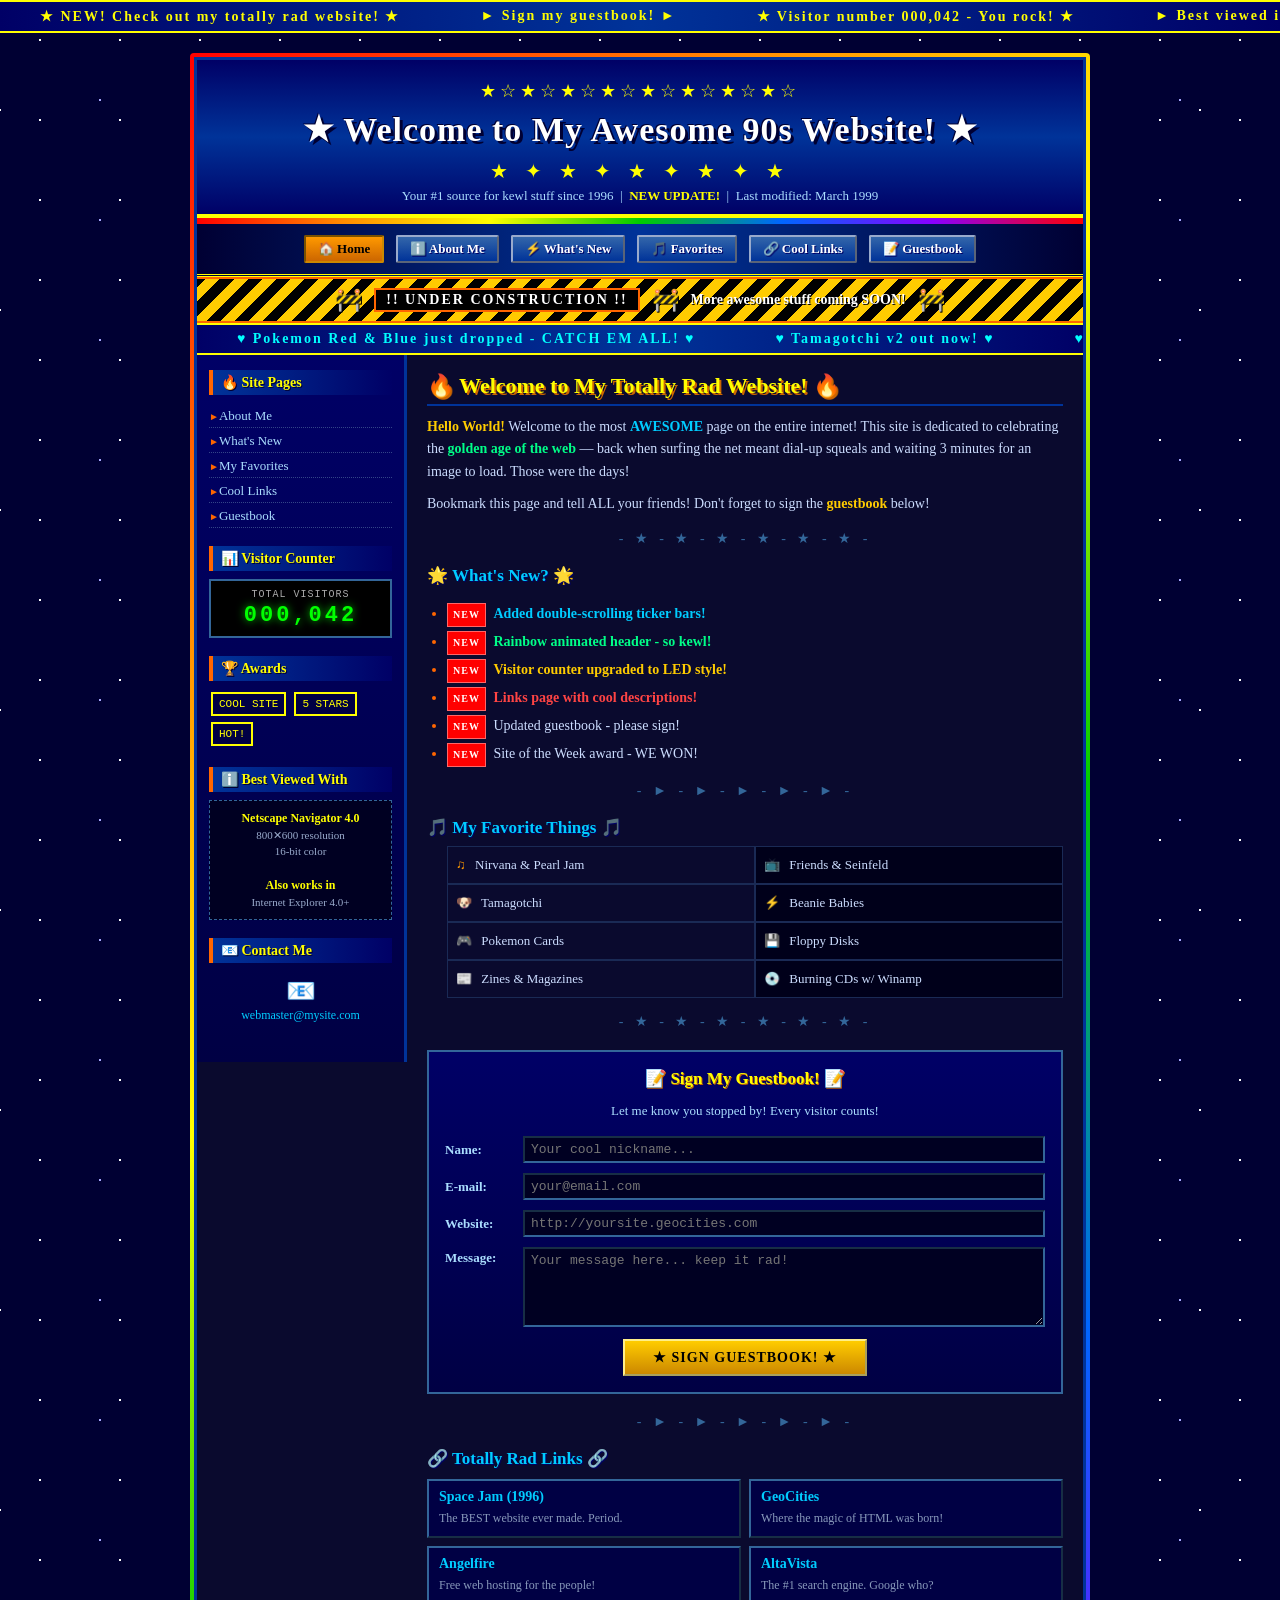
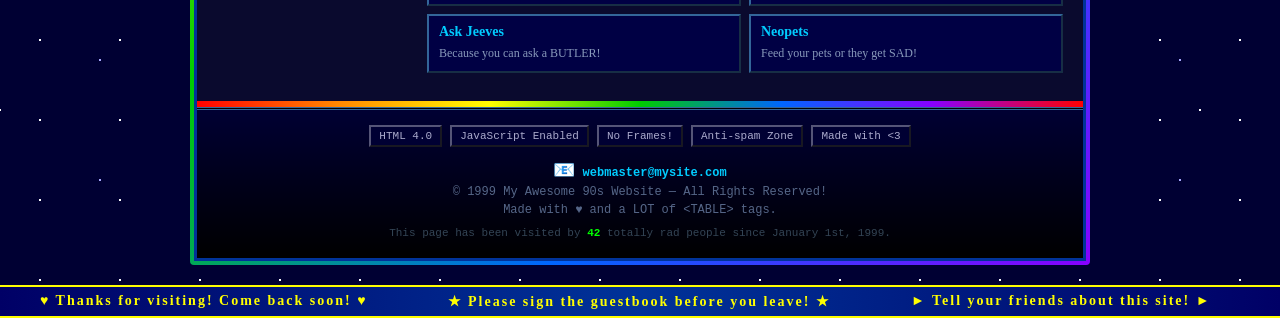
==== commit 58f1a40a: "Add 5 subpages with authentic 90s content and shared CSS - Extract inline styles to shared style.css" ====
--- a/index.html
+++ b/index.html
@@ -4,635 +4,7 @@
     <meta charset="UTF-8">
     <meta name="viewport" content="width=device-width, initial-scale=1.0">
     <title>&#x2605; Welcome to My Awesome 90s Website! &#x2605;</title>
-    <style>
-        /* =========================================
-           90s MEGA SITE v2.0 - Now With More Kewl!
-           ========================================= */
-
-        @keyframes rainbow {
-            0%   { color: #ff0000; }
-            16%  { color: #ff8800; }
-            33%  { color: #ffff00; }
-            50%  { color: #00cc00; }
-            66%  { color: #0066ff; }
-            83%  { color: #8800ff; }
-            100% { color: #ff0000; }
-        }
-
-        @keyframes blink {
-            0%, 49% { opacity: 1; }
-            50%, 100% { opacity: 0; }
-        }
-
-        @keyframes flicker {
-            0%, 100% { opacity: 1; transform: scale(1); }
-            50% { opacity: 0.7; transform: scale(1.1); }
-        }
-
-        @keyframes spin {
-            from { transform: rotate(0deg); }
-            to   { transform: rotate(360deg); }
-        }
-
-        @keyframes marquee-left {
-            0%   { transform: translateX(100%); }
-            100% { transform: translateX(-100%); }
-        }
-
-        @keyframes marquee-right {
-            0%   { transform: translateX(-100%); }
-            100% { transform: translateX(100%); }
-        }
-
-        @keyframes pulse-glow {
-            0%, 100% { text-shadow: 0 0 5px #ffff00, 0 0 10px #ff6600; }
-            50%       { text-shadow: 0 0 15px #ffff00, 0 0 30px #ff6600, 0 0 40px #ff0000; }
-        }
-
-        @keyframes construction-flash {
-            0%, 100% { background: #ff6600; }
-            50%       { background: #000000; }
-        }
-
-        @keyframes bounce {
-            0%, 100% { transform: translateY(0); }
-            50%       { transform: translateY(-6px); }
-        }
-
-        * {
-            box-sizing: border-box;
-        }
-
-        body {
-            margin: 0;
-            padding: 0;
-            font-family: "Comic Sans MS", "Chalkboard SE", cursive;
-            background-color: #000033;
-            /* Tiled star-field background using CSS gradients */
-            background-image:
-                radial-gradient(circle, #ffffff 1px, transparent 1px),
-                radial-gradient(circle, #aaaaff 1px, transparent 1px),
-                radial-gradient(circle, #ffffff 1px, transparent 1px);
-            background-size: 80px 80px, 120px 120px, 200px 200px;
-            background-position: 0 0, 40px 40px, 100px 10px;
-            color: #ffffff;
-            min-height: 100vh;
-        }
-
-        /* ---- TICKER BARS ---- */
-        .ticker-wrap {
-            background: linear-gradient(90deg, #000066, #003399, #000066);
-            border-top: 2px solid #ffff00;
-            border-bottom: 2px solid #ffff00;
-            overflow: hidden;
-            padding: 6px 0;
-        }
-
-        .ticker-track {
-            display: flex;
-            white-space: nowrap;
-            animation: marquee-left 18s linear infinite;
-            color: #ffff00;
-            font-weight: bold;
-            font-size: 14px;
-            letter-spacing: 2px;
-        }
-
-        .ticker-track span {
-            padding: 0 40px;
-        }
-
-        .ticker-wrap-right .ticker-track {
-            animation: marquee-right 22s linear infinite;
-            color: #00ffff;
-        }
-
-        /* ---- OUTER WRAPPER ---- */
-        .outer-wrapper {
-            max-width: 900px;
-            margin: 20px auto;
-            padding: 4px;
-            background: linear-gradient(135deg, #ff0000, #ff8800, #ffff00, #00cc00, #0066ff, #8800ff);
-            border-radius: 4px;
-        }
-
-        .container {
-            background: #0a0a2e;
-            border: 3px solid #003399;
-            padding: 0;
-        }
-
-        /* ---- HEADER ---- */
-        .header {
-            background: linear-gradient(180deg, #000066 0%, #003399 50%, #000066 100%);
-            border-bottom: 4px solid #ffff00;
-            padding: 20px 15px 10px;
-            text-align: center;
-            position: relative;
-            overflow: hidden;
-        }
-
-        .header::before {
-            content: "&#x2605; &#x2606; &#x2605; &#x2606; &#x2605; &#x2606; &#x2605; &#x2606; &#x2605; &#x2606; &#x2605; &#x2606; &#x2605; &#x2606; &#x2605; &#x2606;";
-            display: block;
-            color: #ffff00;
-            font-size: 18px;
-            letter-spacing: 4px;
-            margin-bottom: 8px;
-        }
-
-        .header h1 {
-            margin: 0 0 5px;
-            font-size: 34px;
-            line-height: 1.2;
-            animation: rainbow 2s linear infinite;
-            text-shadow: 3px 3px 0 #000033, -1px -1px 0 #000033;
-            letter-spacing: 1px;
-        }
-
-        .header-sub {
-            color: #aaddff;
-            font-size: 13px;
-            margin: 5px 0 0;
-        }
-
-        .header-sub strong {
-            color: #ffff00;
-            animation: blink 1.5s step-end infinite;
-        }
-
-        .star-row {
-            color: #ffff00;
-            font-size: 20px;
-            letter-spacing: 6px;
-            margin: 8px 0 0;
-        }
-
-        /* ---- NAV BAR ---- */
-        .nav {
-            background: linear-gradient(90deg, #000033, #003399, #000033);
-            padding: 8px 5px;
-            text-align: center;
-            border-bottom: 3px double #ffff00;
-        }
-
-        .nav a {
-            display: inline-block;
-            color: #ffffff;
-            text-decoration: none;
-            font-weight: bold;
-            font-size: 13px;
-            margin: 3px 4px;
-            padding: 4px 12px;
-            border: 2px outset #99aacc;
-            background: linear-gradient(180deg, #3366aa 0%, #003399 100%);
-            border-radius: 2px;
-            text-shadow: 1px 1px 0 #000066;
-            transition: none;
-        }
-
-        .nav a:hover,
-        .nav a:focus {
-            background: linear-gradient(180deg, #ff9900 0%, #cc6600 100%);
-            border: 2px inset #cc8800;
-            color: #000000;
-            text-shadow: none;
-            outline: none;
-        }
-
-        /* ---- UNDER CONSTRUCTION BANNER ---- */
-        .construction-banner {
-            display: flex;
-            align-items: center;
-            justify-content: center;
-            gap: 12px;
-            padding: 8px 15px;
-            background: repeating-linear-gradient(
-                -45deg,
-                #ffcc00,
-                #ffcc00 10px,
-                #000000 10px,
-                #000000 20px
-            );
-            border-top: 2px solid #ff6600;
-            border-bottom: 2px solid #ff6600;
-            font-weight: bold;
-            font-size: 14px;
-            color: #ffffff;
-            text-shadow: 1px 1px 0 #000000;
-        }
-
-        .construction-icon {
-            font-size: 22px;
-            animation: flicker 0.6s ease-in-out infinite;
-        }
-
-        .construction-text {
-            background: #000000;
-            padding: 2px 10px;
-            border: 2px solid #ff6600;
-            animation: blink 0.8s step-end infinite;
-            letter-spacing: 2px;
-        }
-
-        /* ---- TWO COLUMN LAYOUT ---- */
-        .content-area {
-            display: flex;
-            gap: 0;
-            align-items: flex-start;
-        }
-
-        /* ---- SIDEBAR ---- */
-        .sidebar {
-            width: 210px;
-            flex-shrink: 0;
-            background: linear-gradient(180deg, #000066, #000044);
-            border-right: 3px solid #003399;
-            padding: 15px 12px;
-        }
-
-        .sidebar-section {
-            margin-bottom: 18px;
-        }
-
-        .sidebar h3 {
-            color: #ffff00;
-            font-size: 14px;
-            margin: 0 0 8px;
-            padding: 4px 8px;
-            background: linear-gradient(90deg, #003399, #000066);
-            border-left: 4px solid #ff6600;
-            text-shadow: 1px 1px 0 #000033;
-        }
-
-        .sidebar ul {
-            list-style: none;
-            margin: 0;
-            padding: 0;
-        }
-
-        .sidebar ul li {
-            padding: 3px 0;
-            border-bottom: 1px dotted #334488;
-        }
-
-        .sidebar ul li::before {
-            content: "&#x25BA; ";
-            color: #ff6600;
-            font-size: 10px;
-        }
-
-        .sidebar a {
-            color: #aaddff;
-            text-decoration: none;
-            font-size: 13px;
-        }
-
-        .sidebar a:hover {
-            color: #ffff00;
-            text-decoration: underline;
-        }
-
-        /* Visitor Counter */
-        .counter-box {
-            background: #000000;
-            border: 2px solid #336699;
-            padding: 8px;
-            text-align: center;
-            margin-top: 5px;
-        }
-
-        .counter-label {
-            color: #aaaaaa;
-            font-size: 10px;
-            font-family: "Courier New", monospace;
-            display: block;
-            margin-bottom: 3px;
-            text-transform: uppercase;
-            letter-spacing: 1px;
-        }
-
-        .counter-digits {
-            font-family: "Courier New", monospace;
-            font-size: 22px;
-            font-weight: bold;
-            color: #00ff00;
-            letter-spacing: 3px;
-            text-shadow: 0 0 8px #00cc00;
-        }
-
-        /* Awards / Badges */
-        .badge {
-            display: inline-block;
-            border: 2px solid #ffff00;
-            padding: 4px 6px;
-            font-size: 11px;
-            font-family: "Courier New", monospace;
-            color: #ffff00;
-            margin: 3px 2px;
-            background: #000044;
-        }
-
-        /* Best Viewed Box */
-        .best-viewed-side {
-            background: #000022;
-            border: 1px dashed #336699;
-            padding: 8px;
-            font-size: 11px;
-            color: #99aacc;
-            text-align: center;
-            line-height: 1.5;
-        }
-
-        .best-viewed-side strong {
-            color: #ffff00;
-            display: block;
-            font-size: 12px;
-        }
-
-        /* ---- MAIN CONTENT ---- */
-        .main-content {
-            flex: 1;
-            padding: 18px 20px;
-            min-width: 0;
-        }
-
-        .main-content h2 {
-            color: #ffff00;
-            font-size: 22px;
-            margin: 0 0 10px;
-            text-shadow: 2px 2px 0 #cc6600;
-            border-bottom: 2px solid #003399;
-            padding-bottom: 5px;
-        }
-
-        .main-content h3 {
-            color: #00ccff;
-            font-size: 17px;
-            margin: 18px 0 8px;
-            text-shadow: 1px 1px 0 #000066;
-        }
-
-        .main-content p {
-            color: #ccddff;
-            line-height: 1.6;
-            font-size: 14px;
-            margin: 0 0 10px;
-        }
-
-        .main-content ul {
-            color: #ccddff;
-            font-size: 14px;
-            padding-left: 20px;
-            line-height: 2;
-        }
-
-        .main-content ul li::marker {
-            color: #ff6600;
-        }
-
-        .highlight-blue  { color: #00ccff; font-weight: bold; }
-        .highlight-gold  { color: #ffcc00; font-weight: bold; }
-        .highlight-red   { color: #ff4444; font-weight: bold; }
-        .highlight-green { color: #00ff88; font-weight: bold; }
-
-        /* NEW badge inline */
-        .new-badge {
-            display: inline-block;
-            background: #ff0000;
-            color: #ffffff;
-            font-size: 10px;
-            font-weight: bold;
-            padding: 1px 5px;
-            border: 1px solid #ff6666;
-            animation: blink 1s step-end infinite;
-            vertical-align: middle;
-            margin-right: 4px;
-            letter-spacing: 1px;
-        }
-
-        /* Section divider */
-        .divider {
-            text-align: center;
-            color: #336699;
-            letter-spacing: 4px;
-            margin: 15px 0;
-            font-size: 14px;
-            user-select: none;
-        }
-
-        /* Flame decoration */
-        .flame {
-            display: inline-block;
-            animation: flicker 0.4s ease-in-out infinite;
-            font-size: 22px;
-        }
-
-        .flame:nth-child(2) { animation-delay: 0.2s; }
-
-        /* ---- GUESTBOOK ---- */
-        .guestbook {
-            background: linear-gradient(180deg, #000066 0%, #000044 100%);
-            border: 2px solid #336699;
-            padding: 16px;
-            margin: 20px 0;
-        }
-
-        .guestbook h3 {
-            color: #ffff00;
-            text-align: center;
-            margin: 0 0 12px;
-            text-shadow: 1px 1px 0 #cc6600;
-        }
-
-        .guestbook .form-row {
-            display: flex;
-            align-items: center;
-            gap: 8px;
-            margin-bottom: 10px;
-        }
-
-        .guestbook label {
-            color: #aaddff;
-            font-size: 13px;
-            font-weight: bold;
-            width: 70px;
-            flex-shrink: 0;
-        }
-
-        .guestbook input[type="text"],
-        .guestbook input[type="email"],
-        .guestbook textarea {
-            background: #000022;
-            border: 2px inset #336699;
-            color: #aaddff;
-            font-family: "Courier New", monospace;
-            font-size: 13px;
-            padding: 4px 6px;
-            width: 100%;
-            outline: none;
-        }
-
-        .guestbook input[type="text"]:focus,
-        .guestbook input[type="email"]:focus,
-        .guestbook textarea:focus {
-            border-color: #ffff00;
-            color: #ffffff;
-        }
-
-        .guestbook textarea {
-            resize: vertical;
-            height: 80px;
-        }
-
-        .guestbook .textarea-row {
-            display: flex;
-            align-items: flex-start;
-            gap: 8px;
-            margin-bottom: 12px;
-        }
-
-        .btn-submit {
-            display: block;
-            margin: 0 auto;
-            padding: 8px 28px;
-            background: linear-gradient(180deg, #ffcc00 0%, #cc8800 100%);
-            color: #000000;
-            font-family: "Comic Sans MS", cursive;
-            font-size: 14px;
-            font-weight: bold;
-            border: 2px outset #ffee88;
-            cursor: pointer;
-            letter-spacing: 1px;
-            text-transform: uppercase;
-        }
-
-        .btn-submit:hover {
-            background: linear-gradient(180deg, #ffee44 0%, #ffaa00 100%);
-            border: 2px inset #cc8800;
-        }
-
-        /* ---- COOL LINKS ---- */
-        .links-grid {
-            display: grid;
-            grid-template-columns: 1fr 1fr;
-            gap: 8px;
-            margin: 10px 0;
-        }
-
-        .link-card {
-            background: #000044;
-            border: 2px outset #336699;
-            padding: 8px 10px;
-            font-size: 13px;
-        }
-
-        .link-card a {
-            color: #00ccff;
-            text-decoration: none;
-            font-weight: bold;
-            font-size: 14px;
-        }
-
-        .link-card a:hover {
-            color: #ffff00;
-            text-decoration: underline;
-        }
-
-        .link-card p {
-            color: #8899bb;
-            margin: 4px 0 0;
-            font-size: 12px;
-        }
-
-        /* ---- FAVORITES LIST ---- */
-        .fav-list {
-            display: grid;
-            grid-template-columns: 1fr 1fr;
-            gap: 0;
-            margin: 0;
-            padding: 0;
-            list-style: none;
-        }
-
-        .fav-list li {
-            padding: 5px 8px;
-            border: 1px solid #1a2a55;
-            color: #ccddff;
-            font-size: 13px;
-        }
-
-        .fav-list li:nth-child(even) {
-            background: #00001a;
-        }
-
-        .fav-list li span {
-            color: #ff9900;
-            margin-right: 6px;
-        }
-
-        /* ---- FOOTER ---- */
-        .footer {
-            background: linear-gradient(180deg, #000033, #000000);
-            border-top: 3px double #336699;
-            padding: 15px;
-            text-align: center;
-        }
-
-        .footer-badges {
-            display: flex;
-            justify-content: center;
-            flex-wrap: wrap;
-            gap: 8px;
-            margin-bottom: 12px;
-        }
-
-        .footer-badge {
-            border: 2px outset #555577;
-            padding: 3px 8px;
-            font-size: 11px;
-            font-family: "Courier New", monospace;
-            background: #000033;
-            color: #aaaacc;
-        }
-
-        .footer-badge:hover {
-            border: 2px inset #555577;
-        }
-
-        .footer p {
-            margin: 4px 0;
-            font-size: 12px;
-            color: #556688;
-            font-family: "Courier New", monospace;
-        }
-
-        .footer-email {
-            color: #00ccff;
-            text-decoration: none;
-            font-weight: bold;
-        }
-
-        .footer-email:hover {
-            color: #ffff00;
-        }
-
-        /* Spinning email in footer */
-        .spin-icon {
-            display: inline-block;
-            animation: spin 3s linear infinite;
-            font-size: 18px;
-        }
-
-        /* Rainbow separator bar */
-        .rainbow-bar {
-            height: 6px;
-            background: linear-gradient(90deg,
-                #ff0000 0%, #ff8800 16%, #ffff00 33%,
-                #00cc00 50%, #0066ff 66%, #8800ff 83%, #ff0000 100%
-            );
-        }
-    </style>
+    <link rel="stylesheet" href="style.css">
 </head>
 <body>
 
@@ -662,12 +34,12 @@
 
             <!-- NAV -->
             <nav class="nav" aria-label="Main navigation">
-                <a href="#home">&#x1F3E0; Home</a>
-                <a href="#new">&#x26A1; What's New</a>
-                <a href="#favs">&#x1F3B5; Favorites</a>
-                <a href="#links">&#x1F517; Cool Links</a>
-                <a href="#guestbook">&#x1F4DD; Guestbook</a>
-                <a href="#contact">&#x1F4E7; Email Me!</a>
+                <a href="index.html" class="active">&#x1F3E0; Home</a>
+                <a href="about.html">&#x2139;&#xFE0F; About Me</a>
+                <a href="whats-new.html">&#x26A1; What's New</a>
+                <a href="favorites.html">&#x1F3B5; Favorites</a>
+                <a href="links.html">&#x1F517; Cool Links</a>
+                <a href="guestbook.html">&#x1F4DD; Guestbook</a>
             </nav>
 
             <!-- CONSTRUCTION BANNER -->
@@ -697,14 +69,13 @@
                 <aside class="sidebar">
 
                     <div class="sidebar-section">
-                        <h3>&#x1F525; Hot Links!</h3>
+                        <h3>&#x1F525; Site Pages</h3>
                         <ul>
-                            <li><a href="#">My BFF's Page</a></li>
-                            <li><a href="#">Cool GIF Archive</a></li>
-                            <li><a href="#">MIDI Music Zone</a></li>
-                            <li><a href="#">Java Applets</a></li>
-                            <li><a href="#">AOL Instant Msgs</a></li>
-                            <li><a href="#">Web Rings</a></li>
+                            <li><a href="about.html">About Me</a></li>
+                            <li><a href="whats-new.html">What's New</a></li>
+                            <li><a href="favorites.html">My Favorites</a></li>
+                            <li><a href="links.html">Cool Links</a></li>
+                            <li><a href="guestbook.html">Guestbook</a></li>
                         </ul>
                     </div>
 
--- a/style.css
+++ b/style.css
@@ -0,0 +1,883 @@
+/* =========================================
+   90s MEGA SITE v2.0 - Now With More Kewl!
+   Shared Stylesheet
+   ========================================= */
+
+@keyframes rainbow {
+    0%   { color: #ff0000; }
+    16%  { color: #ff8800; }
+    33%  { color: #ffff00; }
+    50%  { color: #00cc00; }
+    66%  { color: #0066ff; }
+    83%  { color: #8800ff; }
+    100% { color: #ff0000; }
+}
+
+@keyframes blink {
+    0%, 49% { opacity: 1; }
+    50%, 100% { opacity: 0; }
+}
+
+@keyframes flicker {
+    0%, 100% { opacity: 1; transform: scale(1); }
+    50% { opacity: 0.7; transform: scale(1.1); }
+}
+
+@keyframes spin {
+    from { transform: rotate(0deg); }
+    to   { transform: rotate(360deg); }
+}
+
+@keyframes marquee-left {
+    0%   { transform: translateX(100%); }
+    100% { transform: translateX(-100%); }
+}
+
+@keyframes marquee-right {
+    0%   { transform: translateX(-100%); }
+    100% { transform: translateX(100%); }
+}
+
+@keyframes pulse-glow {
+    0%, 100% { text-shadow: 0 0 5px #ffff00, 0 0 10px #ff6600; }
+    50%       { text-shadow: 0 0 15px #ffff00, 0 0 30px #ff6600, 0 0 40px #ff0000; }
+}
+
+@keyframes bounce {
+    0%, 100% { transform: translateY(0); }
+    50%       { transform: translateY(-6px); }
+}
+
+* {
+    box-sizing: border-box;
+}
+
+body {
+    margin: 0;
+    padding: 0;
+    font-family: "Comic Sans MS", "Chalkboard SE", cursive;
+    background-color: #000033;
+    background-image:
+        radial-gradient(circle, #ffffff 1px, transparent 1px),
+        radial-gradient(circle, #aaaaff 1px, transparent 1px),
+        radial-gradient(circle, #ffffff 1px, transparent 1px);
+    background-size: 80px 80px, 120px 120px, 200px 200px;
+    background-position: 0 0, 40px 40px, 100px 10px;
+    color: #ffffff;
+    min-height: 100vh;
+}
+
+/* ---- TICKER BARS ---- */
+.ticker-wrap {
+    background: linear-gradient(90deg, #000066, #003399, #000066);
+    border-top: 2px solid #ffff00;
+    border-bottom: 2px solid #ffff00;
+    overflow: hidden;
+    padding: 6px 0;
+}
+
+.ticker-track {
+    display: flex;
+    white-space: nowrap;
+    animation: marquee-left 18s linear infinite;
+    color: #ffff00;
+    font-weight: bold;
+    font-size: 14px;
+    letter-spacing: 2px;
+}
+
+.ticker-track span {
+    padding: 0 40px;
+}
+
+.ticker-wrap-right .ticker-track {
+    animation: marquee-right 22s linear infinite;
+    color: #00ffff;
+}
+
+/* ---- OUTER WRAPPER ---- */
+.outer-wrapper {
+    max-width: 900px;
+    margin: 20px auto;
+    padding: 4px;
+    background: linear-gradient(135deg, #ff0000, #ff8800, #ffff00, #00cc00, #0066ff, #8800ff);
+    border-radius: 4px;
+}
+
+.container {
+    background: #0a0a2e;
+    border: 3px solid #003399;
+    padding: 0;
+}
+
+/* ---- HEADER ---- */
+.header {
+    background: linear-gradient(180deg, #000066 0%, #003399 50%, #000066 100%);
+    border-bottom: 4px solid #ffff00;
+    padding: 20px 15px 10px;
+    text-align: center;
+    position: relative;
+    overflow: hidden;
+}
+
+.header::before {
+    content: "\2605 \2606 \2605 \2606 \2605 \2606 \2605 \2606 \2605 \2606 \2605 \2606 \2605 \2606 \2605 \2606";
+    display: block;
+    color: #ffff00;
+    font-size: 18px;
+    letter-spacing: 4px;
+    margin-bottom: 8px;
+}
+
+.header h1 {
+    margin: 0 0 5px;
+    font-size: 34px;
+    line-height: 1.2;
+    animation: rainbow 2s linear infinite;
+    text-shadow: 3px 3px 0 #000033, -1px -1px 0 #000033;
+    letter-spacing: 1px;
+}
+
+.header h1 a {
+    color: inherit;
+    text-decoration: none;
+}
+
+.header-sub {
+    color: #aaddff;
+    font-size: 13px;
+    margin: 5px 0 0;
+}
+
+.header-sub strong {
+    color: #ffff00;
+    animation: blink 1.5s step-end infinite;
+}
+
+.star-row {
+    color: #ffff00;
+    font-size: 20px;
+    letter-spacing: 6px;
+    margin: 8px 0 0;
+}
+
+/* ---- NAV BAR ---- */
+.nav {
+    background: linear-gradient(90deg, #000033, #003399, #000033);
+    padding: 8px 5px;
+    text-align: center;
+    border-bottom: 3px double #ffff00;
+}
+
+.nav a {
+    display: inline-block;
+    color: #ffffff;
+    text-decoration: none;
+    font-weight: bold;
+    font-size: 13px;
+    margin: 3px 4px;
+    padding: 4px 12px;
+    border: 2px outset #99aacc;
+    background: linear-gradient(180deg, #3366aa 0%, #003399 100%);
+    border-radius: 2px;
+    text-shadow: 1px 1px 0 #000066;
+    transition: none;
+}
+
+.nav a:hover,
+.nav a:focus {
+    background: linear-gradient(180deg, #ff9900 0%, #cc6600 100%);
+    border: 2px inset #cc8800;
+    color: #000000;
+    text-shadow: none;
+    outline: none;
+}
+
+.nav a.active {
+    background: linear-gradient(180deg, #ff9900 0%, #cc6600 100%);
+    border: 2px inset #cc8800;
+    color: #000000;
+    text-shadow: none;
+}
+
+/* ---- UNDER CONSTRUCTION BANNER ---- */
+.construction-banner {
+    display: flex;
+    align-items: center;
+    justify-content: center;
+    gap: 12px;
+    padding: 8px 15px;
+    background: repeating-linear-gradient(
+        -45deg,
+        #ffcc00,
+        #ffcc00 10px,
+        #000000 10px,
+        #000000 20px
+    );
+    border-top: 2px solid #ff6600;
+    border-bottom: 2px solid #ff6600;
+    font-weight: bold;
+    font-size: 14px;
+    color: #ffffff;
+    text-shadow: 1px 1px 0 #000000;
+}
+
+.construction-icon {
+    font-size: 22px;
+    animation: flicker 0.6s ease-in-out infinite;
+}
+
+.construction-text {
+    background: #000000;
+    padding: 2px 10px;
+    border: 2px solid #ff6600;
+    animation: blink 0.8s step-end infinite;
+    letter-spacing: 2px;
+}
+
+/* ---- TWO COLUMN LAYOUT ---- */
+.content-area {
+    display: flex;
+    gap: 0;
+    align-items: flex-start;
+}
+
+/* ---- SIDEBAR ---- */
+.sidebar {
+    width: 210px;
+    flex-shrink: 0;
+    background: linear-gradient(180deg, #000066, #000044);
+    border-right: 3px solid #003399;
+    padding: 15px 12px;
+}
+
+.sidebar-section {
+    margin-bottom: 18px;
+}
+
+.sidebar h3 {
+    color: #ffff00;
+    font-size: 14px;
+    margin: 0 0 8px;
+    padding: 4px 8px;
+    background: linear-gradient(90deg, #003399, #000066);
+    border-left: 4px solid #ff6600;
+    text-shadow: 1px 1px 0 #000033;
+}
+
+.sidebar ul {
+    list-style: none;
+    margin: 0;
+    padding: 0;
+}
+
+.sidebar ul li {
+    padding: 3px 0;
+    border-bottom: 1px dotted #334488;
+}
+
+.sidebar ul li::before {
+    content: "\25BA ";
+    color: #ff6600;
+    font-size: 10px;
+}
+
+.sidebar a {
+    color: #aaddff;
+    text-decoration: none;
+    font-size: 13px;
+}
+
+.sidebar a:hover {
+    color: #ffff00;
+    text-decoration: underline;
+}
+
+/* Visitor Counter */
+.counter-box {
+    background: #000000;
+    border: 2px solid #336699;
+    padding: 8px;
+    text-align: center;
+    margin-top: 5px;
+}
+
+.counter-label {
+    color: #aaaaaa;
+    font-size: 10px;
+    font-family: "Courier New", monospace;
+    display: block;
+    margin-bottom: 3px;
+    text-transform: uppercase;
+    letter-spacing: 1px;
+}
+
+.counter-digits {
+    font-family: "Courier New", monospace;
+    font-size: 22px;
+    font-weight: bold;
+    color: #00ff00;
+    letter-spacing: 3px;
+    text-shadow: 0 0 8px #00cc00;
+}
+
+/* Awards / Badges */
+.badge {
+    display: inline-block;
+    border: 2px solid #ffff00;
+    padding: 4px 6px;
+    font-size: 11px;
+    font-family: "Courier New", monospace;
+    color: #ffff00;
+    margin: 3px 2px;
+    background: #000044;
+}
+
+/* Best Viewed Box */
+.best-viewed-side {
+    background: #000022;
+    border: 1px dashed #336699;
+    padding: 8px;
+    font-size: 11px;
+    color: #99aacc;
+    text-align: center;
+    line-height: 1.5;
+}
+
+.best-viewed-side strong {
+    color: #ffff00;
+    display: block;
+    font-size: 12px;
+}
+
+/* ---- MAIN CONTENT ---- */
+.main-content {
+    flex: 1;
+    padding: 18px 20px;
+    min-width: 0;
+}
+
+.main-content h2 {
+    color: #ffff00;
+    font-size: 22px;
+    margin: 0 0 10px;
+    text-shadow: 2px 2px 0 #cc6600;
+    border-bottom: 2px solid #003399;
+    padding-bottom: 5px;
+}
+
+.main-content h3 {
+    color: #00ccff;
+    font-size: 17px;
+    margin: 18px 0 8px;
+    text-shadow: 1px 1px 0 #000066;
+}
+
+.main-content p {
+    color: #ccddff;
+    line-height: 1.6;
+    font-size: 14px;
+    margin: 0 0 10px;
+}
+
+.main-content ul {
+    color: #ccddff;
+    font-size: 14px;
+    padding-left: 20px;
+    line-height: 2;
+}
+
+.main-content ul li::marker {
+    color: #ff6600;
+}
+
+.highlight-blue  { color: #00ccff; font-weight: bold; }
+.highlight-gold  { color: #ffcc00; font-weight: bold; }
+.highlight-red   { color: #ff4444; font-weight: bold; }
+.highlight-green { color: #00ff88; font-weight: bold; }
+
+/* NEW badge inline */
+.new-badge {
+    display: inline-block;
+    background: #ff0000;
+    color: #ffffff;
+    font-size: 10px;
+    font-weight: bold;
+    padding: 1px 5px;
+    border: 1px solid #ff6666;
+    animation: blink 1s step-end infinite;
+    vertical-align: middle;
+    margin-right: 4px;
+    letter-spacing: 1px;
+}
+
+/* Section divider */
+.divider {
+    text-align: center;
+    color: #336699;
+    letter-spacing: 4px;
+    margin: 15px 0;
+    font-size: 14px;
+    user-select: none;
+}
+
+/* Flame decoration */
+.flame {
+    display: inline-block;
+    animation: flicker 0.4s ease-in-out infinite;
+    font-size: 22px;
+}
+
+.flame:nth-child(2) { animation-delay: 0.2s; }
+
+/* ---- GUESTBOOK ---- */
+.guestbook {
+    background: linear-gradient(180deg, #000066 0%, #000044 100%);
+    border: 2px solid #336699;
+    padding: 16px;
+    margin: 20px 0;
+}
+
+.guestbook h3 {
+    color: #ffff00;
+    text-align: center;
+    margin: 0 0 12px;
+    text-shadow: 1px 1px 0 #cc6600;
+}
+
+.guestbook .form-row {
+    display: flex;
+    align-items: center;
+    gap: 8px;
+    margin-bottom: 10px;
+}
+
+.guestbook label {
+    color: #aaddff;
+    font-size: 13px;
+    font-weight: bold;
+    width: 70px;
+    flex-shrink: 0;
+}
+
+.guestbook input[type="text"],
+.guestbook input[type="email"],
+.guestbook textarea {
+    background: #000022;
+    border: 2px inset #336699;
+    color: #aaddff;
+    font-family: "Courier New", monospace;
+    font-size: 13px;
+    padding: 4px 6px;
+    width: 100%;
+    outline: none;
+}
+
+.guestbook input[type="text"]:focus,
+.guestbook input[type="email"]:focus,
+.guestbook textarea:focus {
+    border-color: #ffff00;
+    color: #ffffff;
+}
+
+.guestbook textarea {
+    resize: vertical;
+    height: 80px;
+}
+
+.guestbook .textarea-row {
+    display: flex;
+    align-items: flex-start;
+    gap: 8px;
+    margin-bottom: 12px;
+}
+
+.btn-submit {
+    display: block;
+    margin: 0 auto;
+    padding: 8px 28px;
+    background: linear-gradient(180deg, #ffcc00 0%, #cc8800 100%);
+    color: #000000;
+    font-family: "Comic Sans MS", cursive;
+    font-size: 14px;
+    font-weight: bold;
+    border: 2px outset #ffee88;
+    cursor: pointer;
+    letter-spacing: 1px;
+    text-transform: uppercase;
+}
+
+.btn-submit:hover {
+    background: linear-gradient(180deg, #ffee44 0%, #ffaa00 100%);
+    border: 2px inset #cc8800;
+}
+
+/* ---- COOL LINKS ---- */
+.links-grid {
+    display: grid;
+    grid-template-columns: 1fr 1fr;
+    gap: 8px;
+    margin: 10px 0;
+}
+
+.link-card {
+    background: #000044;
+    border: 2px outset #336699;
+    padding: 8px 10px;
+    font-size: 13px;
+}
+
+.link-card a {
+    color: #00ccff;
+    text-decoration: none;
+    font-weight: bold;
+    font-size: 14px;
+}
+
+.link-card a:hover {
+    color: #ffff00;
+    text-decoration: underline;
+}
+
+.link-card p {
+    color: #8899bb;
+    margin: 4px 0 0;
+    font-size: 12px;
+}
+
+/* ---- FAVORITES LIST ---- */
+.fav-list {
+    display: grid;
+    grid-template-columns: 1fr 1fr;
+    gap: 0;
+    margin: 0;
+    padding: 0;
+    list-style: none;
+}
+
+.fav-list li {
+    padding: 5px 8px;
+    border: 1px solid #1a2a55;
+    color: #ccddff;
+    font-size: 13px;
+}
+
+.fav-list li:nth-child(even) {
+    background: #00001a;
+}
+
+.fav-list li span {
+    color: #ff9900;
+    margin-right: 6px;
+}
+
+/* ---- FOOTER ---- */
+.footer {
+    background: linear-gradient(180deg, #000033, #000000);
+    border-top: 3px double #336699;
+    padding: 15px;
+    text-align: center;
+}
+
+.footer-badges {
+    display: flex;
+    justify-content: center;
+    flex-wrap: wrap;
+    gap: 8px;
+    margin-bottom: 12px;
+}
+
+.footer-badge {
+    border: 2px outset #555577;
+    padding: 3px 8px;
+    font-size: 11px;
+    font-family: "Courier New", monospace;
+    background: #000033;
+    color: #aaaacc;
+}
+
+.footer-badge:hover {
+    border: 2px inset #555577;
+}
+
+.footer p {
+    margin: 4px 0;
+    font-size: 12px;
+    color: #556688;
+    font-family: "Courier New", monospace;
+}
+
+.footer-email {
+    color: #00ccff;
+    text-decoration: none;
+    font-weight: bold;
+}
+
+.footer-email:hover {
+    color: #ffff00;
+}
+
+/* Spinning email in footer */
+.spin-icon {
+    display: inline-block;
+    animation: spin 3s linear infinite;
+    font-size: 18px;
+}
+
+/* Rainbow separator bar */
+.rainbow-bar {
+    height: 6px;
+    background: linear-gradient(90deg,
+        #ff0000 0%, #ff8800 16%, #ffff00 33%,
+        #00cc00 50%, #0066ff 66%, #8800ff 83%, #ff0000 100%
+    );
+}
+
+/* ---- PAGE-SPECIFIC: ABOUT ---- */
+.info-card {
+    background: #000044;
+    border: 2px outset #336699;
+    padding: 12px 14px;
+    margin: 10px 0;
+}
+
+.info-card h4 {
+    color: #ffcc00;
+    margin: 0 0 6px;
+    font-size: 15px;
+}
+
+.info-card p, .info-card li {
+    color: #ccddff;
+    font-size: 13px;
+    line-height: 1.8;
+}
+
+.info-grid {
+    display: grid;
+    grid-template-columns: 140px 1fr;
+    gap: 4px 12px;
+    font-size: 13px;
+}
+
+.info-grid dt {
+    color: #ffcc00;
+    font-weight: bold;
+    text-align: right;
+    padding: 2px 0;
+}
+
+.info-grid dd {
+    color: #ccddff;
+    margin: 0;
+    padding: 2px 0;
+}
+
+/* Quiz result box */
+.quiz-result {
+    background: linear-gradient(135deg, #110033, #000066);
+    border: 2px solid #8800ff;
+    padding: 12px;
+    margin: 10px 0;
+    text-align: center;
+}
+
+.quiz-result h4 {
+    color: #cc88ff;
+    margin: 0 0 6px;
+    font-size: 14px;
+}
+
+.quiz-result .result {
+    color: #ffff00;
+    font-size: 20px;
+    font-weight: bold;
+    text-shadow: 0 0 10px #ff6600;
+    margin: 4px 0;
+}
+
+.quiz-result p {
+    color: #aa99cc;
+    font-size: 12px;
+    margin: 4px 0 0;
+}
+
+/* ---- PAGE-SPECIFIC: GUESTBOOK ENTRIES ---- */
+.gb-entry {
+    background: #000044;
+    border: 2px outset #336699;
+    padding: 10px 12px;
+    margin: 10px 0;
+}
+
+.gb-entry .gb-header {
+    display: flex;
+    justify-content: space-between;
+    align-items: center;
+    border-bottom: 1px dotted #334488;
+    padding-bottom: 5px;
+    margin-bottom: 6px;
+}
+
+.gb-entry .gb-name {
+    color: #ffcc00;
+    font-weight: bold;
+    font-size: 14px;
+}
+
+.gb-entry .gb-date {
+    color: #667799;
+    font-size: 11px;
+    font-family: "Courier New", monospace;
+}
+
+.gb-entry .gb-msg {
+    color: #ccddff;
+    font-size: 13px;
+    line-height: 1.6;
+    margin: 0;
+}
+
+.gb-entry .gb-url {
+    margin-top: 4px;
+    font-size: 11px;
+}
+
+.gb-entry .gb-url a {
+    color: #00ccff;
+    text-decoration: none;
+}
+
+.gb-entry .gb-url a:hover {
+    color: #ffff00;
+    text-decoration: underline;
+}
+
+/* ---- PAGE-SPECIFIC: LINKS CATEGORIES ---- */
+.link-category {
+    margin: 16px 0;
+}
+
+.link-category h4 {
+    color: #ffcc00;
+    font-size: 15px;
+    margin: 0 0 8px;
+    padding: 4px 10px;
+    background: linear-gradient(90deg, #003399, #000044);
+    border-left: 4px solid #ff6600;
+}
+
+/* Webring box */
+.webring-box {
+    background: linear-gradient(135deg, #000044, #000066);
+    border: 3px double #ffff00;
+    padding: 14px;
+    text-align: center;
+    margin: 20px 0;
+}
+
+.webring-box h4 {
+    color: #ffff00;
+    font-size: 16px;
+    margin: 0 0 6px;
+    animation: pulse-glow 2s ease-in-out infinite;
+}
+
+.webring-box p {
+    color: #aaddff;
+    font-size: 13px;
+    margin: 4px 0;
+}
+
+.webring-nav {
+    display: flex;
+    justify-content: center;
+    gap: 12px;
+    margin-top: 10px;
+}
+
+.webring-nav a {
+    color: #000;
+    background: linear-gradient(180deg, #ffcc00 0%, #cc8800 100%);
+    padding: 4px 16px;
+    border: 2px outset #ffee88;
+    text-decoration: none;
+    font-weight: bold;
+    font-size: 13px;
+}
+
+.webring-nav a:hover {
+    border: 2px inset #cc8800;
+    background: linear-gradient(180deg, #ffee44 0%, #ffaa00 100%);
+}
+
+/* ---- PAGE-SPECIFIC: UPDATES LOG ---- */
+.update-entry {
+    border-left: 3px solid #003399;
+    padding: 8px 12px;
+    margin: 10px 0;
+    background: #00002a;
+}
+
+.update-entry .update-date {
+    color: #ff9900;
+    font-size: 12px;
+    font-family: "Courier New", monospace;
+    font-weight: bold;
+    margin: 0 0 3px;
+}
+
+.update-entry .update-text {
+    color: #ccddff;
+    font-size: 13px;
+    line-height: 1.5;
+    margin: 0;
+}
+
+/* ---- PAGE-SPECIFIC: FAVORITES ---- */
+.top10-list {
+    counter-reset: top10;
+    list-style: none;
+    padding: 0;
+    margin: 8px 0;
+}
+
+.top10-list li {
+    counter-increment: top10;
+    padding: 6px 8px 6px 36px;
+    border-bottom: 1px dotted #1a2a55;
+    color: #ccddff;
+    font-size: 13px;
+    line-height: 1.6;
+    position: relative;
+}
+
+.top10-list li::before {
+    content: "#" counter(top10);
+    position: absolute;
+    left: 4px;
+    color: #ff9900;
+    font-weight: bold;
+    font-family: "Courier New", monospace;
+    font-size: 14px;
+}
+
+.top10-list li:first-child {
+    background: linear-gradient(90deg, #332200, transparent);
+    border-bottom: 1px solid #ff9900;
+}
+
+.top10-list li:first-child::before {
+    color: #ffff00;
+    text-shadow: 0 0 6px #ff6600;
+}
+
+.top10-list li strong {
+    color: #ffffff;
+}
+
+.top10-list li em {
+    color: #8899bb;
+    font-style: normal;
+    font-size: 12px;
+}
